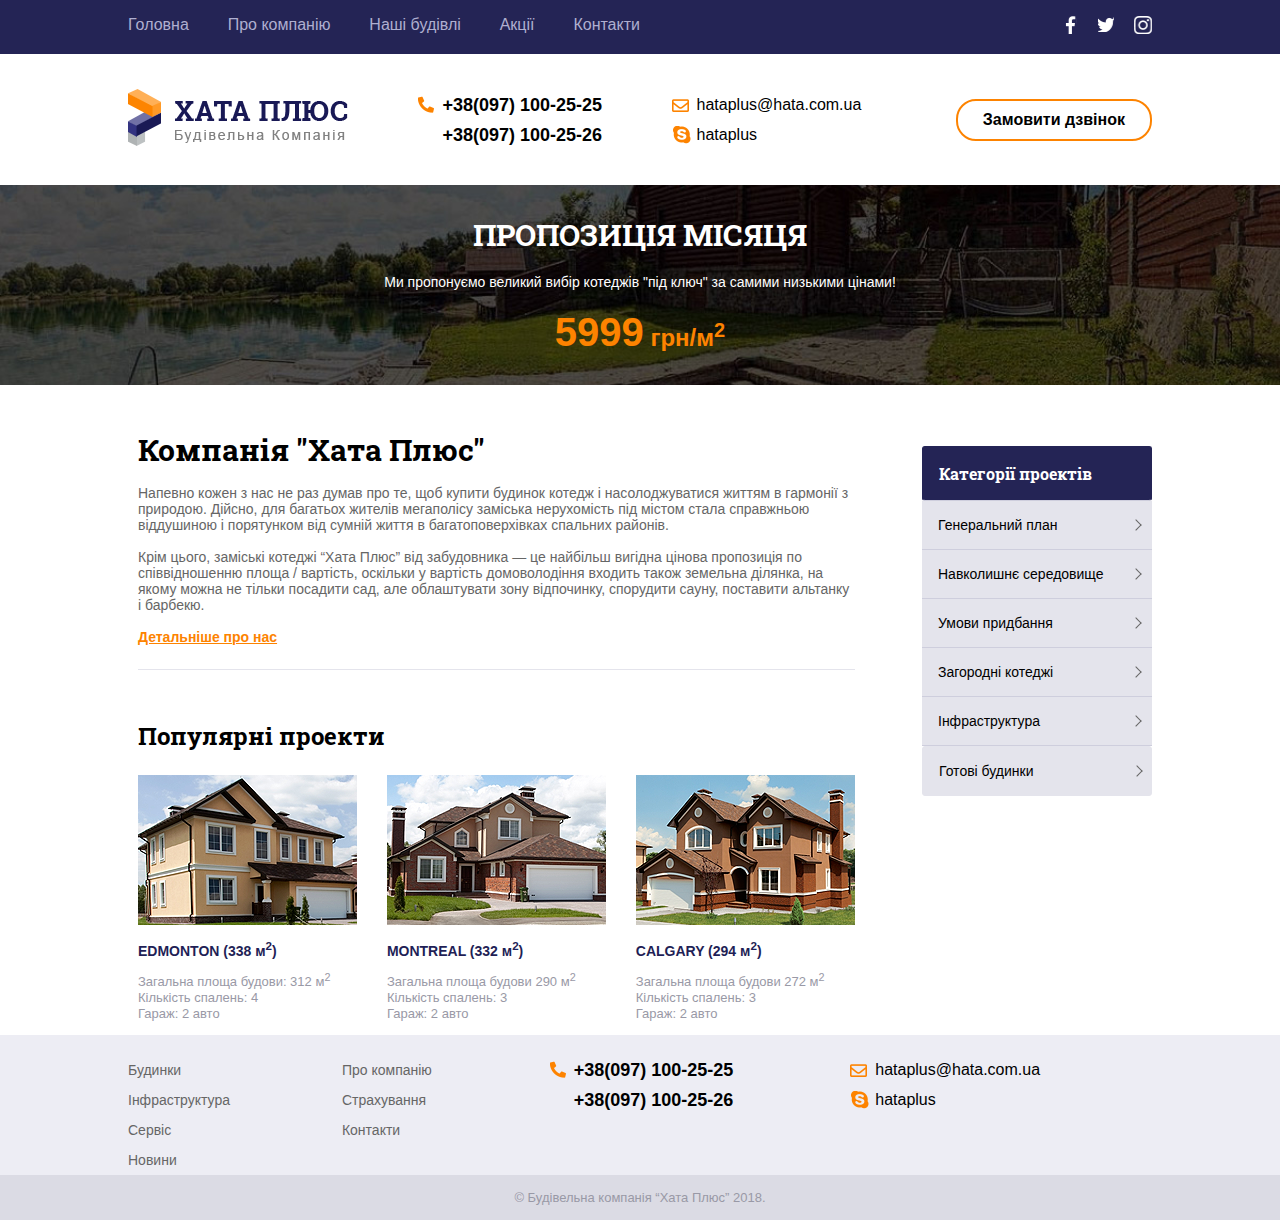
==== html/index.html @ d43fa324 "table_com" ====
<!DOCTYPE html>
<html lang="uk">
<head>
	<link rel="stylesheet" href="css/main_styles.css">
	<link href="https://fonts.googleapis.com/css?family=Roboto+Slab:400,700&amp;subset=cyrillic" rel="stylesheet">
	<link rel="stylesheet" href="css/arrow.css">
	<meta charset="UTF-8">
	<title>HataPlus.ua</title>
</head>
<body>
	<header class="clear">
		<div class="panel clear">
			<div class="resize">
				<nav>
					<div class="hamburger">
						<input type="checkbox" id="hamburger" name="hamburger">
						<label for="hamburger"></label>
						<ul class="menu">
							<li><a href="#">Головна</a></li>
							<li><a href="#">Про компанію</a></li>
							<li><a href="#">Наші будівлі</a></li>
							<li><a href="#">Акції</a></li>
							<li><a href="#">Контакти</a></li>
						</ul>
					</div>
				</nav>
				<div class="social">
					<ul class="soc">
						<li class="fb"><a href="http://www.facebook.com"></a></li>
						<li class="tw"><a href="http://www.twitter.com"></a></li>
						<li class="in"><a href="http://www.instagram.com">in</a></li>
					</ul>
				</div>
			</div>
		</div>
		<div class="contacts resize">
			<div class="logo">
				<img src="images/hataPlusLogo.svg" alt="HataPlus-logo">
			</div>
			<div class="tels">
				<p><span class="tel">+38(097) 100-25-25</span></p>
				<p>+38(097) 100-25-26</p>
			</div>
			<div class="emailSkype">
				<p><span class="mail">hataplus@hata.com.ua</span></p>
				<p><span class="skype">hataplus</span></p>
			</div>
			<div class="orderCall">
				<form action="" method="post">
					<label>
                    <input type="submit" value="Замовити дзвінок">
                </label>
				</form>
			</div>
		</div>
	</header>
	<div class="proposal">
		<p>Пропозиція місяця</p>
		<p>Ми пропонуємо великий вибір котеджів "під ключ" за самими низькими цінами!</p>
		<p><b>5999</b> грн/м<sup>2</sup></p>
	</div>
	<div class="resize clear">
		<aside>
			<ul>
				<li>Категорії проектів</li>
				<li>Генеральний план</li>
				<li>Навколишнє середовище
					<ul class="hidden_list">
						<li>Продані</li>
						<li>Заброньовані</li>
						<li>В процесі будівництва</li>
					</ul>
				</li>
				<li>Умови придбання</li>
				<li>Загородні котеджі</li>
				<li>Інфраструктура</li>
				<li>Готові будинки</li>
			</ul>
		</aside>
		<div class="main">
			<main>
				<section class="blabla">
					<h2>Компанія "Хата Плюс"</h2>
					<p>&nbsp;</p>
					<p>Напевно кожен з нас не раз думав про те, щоб купити будинок котедж і насолоджуватися життям в гармонії з природою. Дійсно, для багатьох жителів мегаполісу заміська нерухомість під містом стала справжньою віддушиною і порятунком від сумній життя в багатоповерхівках спальних районів.
					</p>
					<p>&nbsp;</p>
					<p>Крім цього, заміські котеджі “Хата Плюс” від забудовника — це найбільш вигідна цінова пропозиція по співвідношенню площа / вартість, оскільки у вартість домоволодіння входить також земельна ділянка, на якому можна не тільки посадити сад, але облаштувати зону відпочинку, спорудити сауну, поставити альтанку і барбекю.</p>
					<p>&nbsp;</p>
					<p><a href="#">Детальніше про нас</a></p>
					<p>&nbsp;</p>
				</section>
				<hr>
				<section>
					<p>&nbsp;</p>
					<h3>Популярні проекти</h3>
					<div class="figures">
						<!--figures - not flex, display: inline-block-->
						<figure class="popular"><img src="images/edmonton.png" alt="Едмонтон">
							<figcaption>EDMONTON (338 м<sup>2</sup>)</figcaption>
							<p>Загальна площа будови: 312 м<sup>2</sup></p>
							<p>Кількість спалень: 4</p>
							<p>Гараж: 2 авто</p>
						</figure>
						<figure class="popular"><img src="images/montreal.png" alt="Монтріал">
							<figcaption>MONTREAL (332 м<sup>2</sup>)</figcaption>
							<p>Загальна площа будови 290 м<sup>2</sup></p>
							<p>Кількість спалень: 3</p>
							<p>Гараж: 2 авто</p>
						</figure>
						<figure class="popular"><img src="images/calgary.png" alt="Калгарі">
							<figcaption>CALGARY (294 м<sup>2</sup>)</figcaption>
							<p>Загальна площа будови 272 м<sup>2</sup></p>
							<p>Кількість спалень: 3</p>
							<p>Гараж: 2 авто</p>
						</figure>
					</div>
				</section>
			</main>
		</div>
	</div>
	<footer>
		<div class="resize clear">
			<div class="links_1">
				<p><a href="#">Будинки</a></p>
				<p><a href="#">Інфраструктура</a></p>
				<p><a href="#">Сервіс</a></p>
				<p><a href="#">Новини</a></p>
			</div>
			<div class="links_2">
				<p><a href="#">Про компанію</a></p>
				<p><a href="#">Страхування</a></p>
				<p><a href="#">Контакти</a></p>
			</div>
			<div class="footTels">
				<p><span class="tel">+38(097) 100-25-25</span></p>
				<p>+38(097) 100-25-26</p>
			</div>
			<div class="email_skype">
				<p><span class="mail">hataplus@hata.com.ua</span></p>
				<p><span class="skype">hataplus</span></p>
			</div>
		</div>
	</footer>
	<div class="bottom">
		<p>© Будівельна компанія “Хата Плюс” 2018.</p>
	</div>
</body>
</html>
---- html/css/main_styles.css ----
@charset "UTF-8";

body {
    font-family: "Arial", serif;
    margin: 0;
    cursor: url("../images/cursor.cur"), auto;
}

p {
    margin: 0
}

li {
    list-style: none;
}

.clear:after {
    content: "";
    display: block;
    clear: both;
}

.resize {
    width: 80%;
    margin: 0 auto;
    max-width: 1280px;
}

/*header-footer styles start*/
#hamburger {
    display: none;
}

.menu {
    padding-left: 0;
}

.social a {
    display: inline-block;
}

.social li {
    padding-left: 20px;
}

.social .fb a {
    width: 12px;
    height: 18px;
    background: url("../images/spriteWhite.png") no-repeat 41%;
}

.social .fb a:hover {
    background: url("../images/spriteOrange.png") no-repeat 41%;
}

.social .tw a {
    width: 17px;
    height: 18px;
    background: url("../images/spriteWhite.png") no-repeat -1%;
}

.social .tw a:hover {
    background: url("../images/spriteOrange.png") no-repeat -1%;
}

.social .in a {
    width: 18px;
    height: 18px;
    background: url("../images/spriteWhite.png") no-repeat 21%;
}

.social .in a:hover {
    background: url("../images/spriteOrange.png") no-repeat 21%;
}

span, .tel{
    position: relative;

}

.mail:before {
    content:"";
    display: inline-block;
    position: absolute;
    height:18px;
    width: 17px;
    background: url("../images/spriteOrange.png") 117px ;
    pointer-events: none;
    left: -25px;
    top: 0;
}

.skype:before {
    content:"";
    display: inline-block;
    position: absolute;
    height:18px;
    width: 19px;
    background: url("../images/spriteOrange.png") 136px ;
    pointer-events: none;
    left: -25px;
    top: 0;
}

.tel:before {
    content:"";
    display: inline-block;
    position: absolute;
    height:18px;
    width: 17px;
    background: url("../images/spriteOrange.png") 153px ;
    pointer-events: none;
    left: -25px;
    top: 0;
}

nav {
    min-width: 50%;
    float: left;
}

nav a {
    color: #afafd0;
}

nav a:hover {
    color: #fd8300;
}

nav a {
    text-decoration: none;
    color: #afafd0;
}

.social {
    min-width: 10%;
    float: right;
}

.social a {
    color: transparent;
}

nav a:hover, .links_1 a:hover, .links_2 a:hover {
    color: #fd8300;
}

.contacts p, footer p {
    line-height: 30px;
}

.tels p, .footTels p {
    font: bold 18px/30px Arial, sans-serif;
}

.contacts, .menu, .soc, footer .resize {
    display: flex;
    flex-wrap: wrap;
    justify-content: space-between;
}

.contacts {
    align-items: center;
    padding: 35px 0;
}

footer {
    background-color: #ededf4;
    padding-top: 20px;
}

.footTels, .email_skype {
    padding-left: 30px;
}

.links_1 a, .links_2 a {
    text-decoration: none;
    font: normal 14px/26px Arial, sans-serif;
    color: #666666;
}

.tels, .emailSkype, .orderCall {
    padding-left: 30px;
}

@media screen and (max-width: 1125px){
    .figures {
        display: block;
    }
    .resize {
        width: 90%;
    }
}

@media screen and (max-width: 940px) {
    .orderCall {
        padding-left: 40%;
    }
    .menu li {
        padding-right: 10px;
    }
}

@media screen and (max-width: 690px) {
    /*hamburger menu and footer*/
    .contacts {
        padding: 5px 0;
    }

    .contacts div{
        padding-top: 10px;
        padding-bottom: 10px;
    }
    .orderCall {
        padding: 0 ;

    }
    nav {
        position: relative;
    }

    .menu {
        display: none;
        padding-left: 0;
        margin: 0;
    }

    .menu {
        background-color: rgba(36, 36, 85, 0.8);
        z-index: 1;
        position: absolute;
        top: 34px;
        left: 0;
    }

    .menu li {
        font: bold 30px/70px Arial, sans-serif;

    }

    .hamburger {
        display: block;
    }

    #hamburger:checked ~ .menu {
        display: block;
        position: absolute;
        top: 54px;
        min-width: 280px;
        padding-left: 15px;

    }

    .hamburger label {
        display: inline-block;
        width: 2em;
        height: 2em;
        cursor: pointer;
        z-index: 1;
    }

    .hamburger label:before {
        content: "";
        position: absolute;
        top: 18px;
        left: 10px;
        width: 1em;
        height: 0.15em;
        background: white;
        box-shadow: 0 0.25em 0 0 white,
        0 0.5em 0 0 white;
        transform: scale(2);
        z-index: 2;
    }
}

@media screen and (max-width: 575px) {
    .contacts div {
        margin: 0 auto;
        float: none;
        max-width: 100%;

    }
}

.panel {
    background-color: #242455;
}

.orderCall input {
    background: none;
    border: solid 2px #fd8300;
    padding: 10px 25px;
    border-radius: 20px;
    font: bold 16px Arial, sans-serif;

}

.orderCall input:hover {
    background-color: #fd8300;
    color: #fff;
}

.Contacts > div {
    display: inline-block;
    width: 30%;
}

.rekvizit {
    width: 49%;
}

#map {
    height: 400px;
    width: 50%;
}

.bottom p {
    background-color: #dbdbe4;
    color: #9999a6;
    text-align: center;
    font: normal 13px/45px Arial, sans-serif;

}

/*header-footer styles end*/

.proposal {
    text-align: center;
    background: url("../images/proposal.jpg") no-repeat;
    background-size: cover;
    padding: 30px 0;
    margin: 0 auto 45px auto;
    min-height: 140px;
}

.proposal p {
    margin: 0;
}

.proposal p:first-child {
    font: bold 30px "Roboto Slab", serif;
    color: #fff;
    text-transform: uppercase;
}

.proposal p:nth-child(2) {
    font: normal 14px "Arial", sans-serif;
    color: #fff;
    margin: 20px 0;
}

.proposal p:last-child {
    font-family: "Arial", sans-serif;
    font-weight: bold;
    color: #fd8300;
}

.proposal p:last-child b {
    font-size: 40px;
}

.proposal p:last-child {
    font-size: 24px;
}

.main {
    width: 70%;
    float: left;
    margin: 0 10px;
}

menu {
    padding: 0;
    margin: 0;
}

aside li {
    list-style: none;
    background: #e4e4ec;
    padding: 16px;
}

h2 {
    font: bold 30px "Roboto Slab", serif;
    margin: 0;
}

h3 {
    font: bold 24px "Roboto Slab", serif;
    margin-bottom: 10px;
}

hr {
    height: 1px;
    background-color: #e4e4ec;
    border: none;
}

.blabla p {
    margin: 0;
    font: normal 14px "Arial", sans-serif;
    color: #666;
}

.blabla a {
    color: #fd8300;
    font: bold 14px "Arial", sans-serif;
}

.figures {
    display: flex;
    justify-content: space-between;
    flex-wrap: wrap;
}

figcaption {
    margin: 10px 0;
    font: bold 14px "Arial", sans-serif;
    color: #1f1f56;
}

figcaption:hover {
    text-decoration: underline;
    cursor: pointer;
}

figure {
    margin-left: 0;
    margin-right: 0;
    font: 13px "Arial", sans-serif;
    color: #9999a6;
    line-height: 16px;
}

figure:nth-child(2) {
    margin-left: 5px;
    margin-right: 5px;
}

aside {
    width: 230px;
    float: right;
}

aside ul {
    width: 230px;
    padding: 0;
}

aside li {
    font: 14px "Arial", sans-serif;
    position: relative;
}

aside>ul>li:first-child {
    font: bold 16px "Roboto Slab", serif;
    background-color: #242455;
    color: #fff;
    border: 1px #242455 solid;
    border-radius: 3px;
}

aside>ul>li:not(:last-child) {
    border-bottom: 1px #cecedd solid;
}

aside>ul>li:last-child {
    border: 1px #e4e4ec solid;
    border-radius: 3px;
}

aside>ul>li:not(:first-child):hover {
    background-color: #fd8300;
    color: #fff;
}

.hidden_list {
    display: none;
    background-color: #e4e4ec;
    padding: 0;
}

.hidden_list li {
    color: #666;
}

.hidden_list li:hover {
   background-color: #cecedd;
}

aside>ul>li:nth-child(3):hover .hidden_list {
    display: block;
    margin-top: 16px;
    margin-left: -16px;
    margin-bottom: -16px;
}

@media screen and (max-width: 950px) {
    aside {
        float: none;
        margin: 0 auto;
    }
}
---- html/css/arrow.css ----
@charset "UTF-8";

aside>ul>li:not(:first-child):after {
    content: "";
    position: absolute;
    display: block;
    border-top: 1px #666 solid;
    border-right: 1px #666 solid;
    transform: rotate(45deg);
    width: 7px;
    height: 7px;
    top: 20px;
    left: 210px;
}

aside>ul>li:not(:first-child):hover:after {
    content: "";
    position: absolute;
    border-top: 1px #fff solid;
    border-right: 1px #fff solid;
    width: 7px;
    height: 7px;
    transform: rotate(135deg);
    top: 20px;
    left: 210px;
}
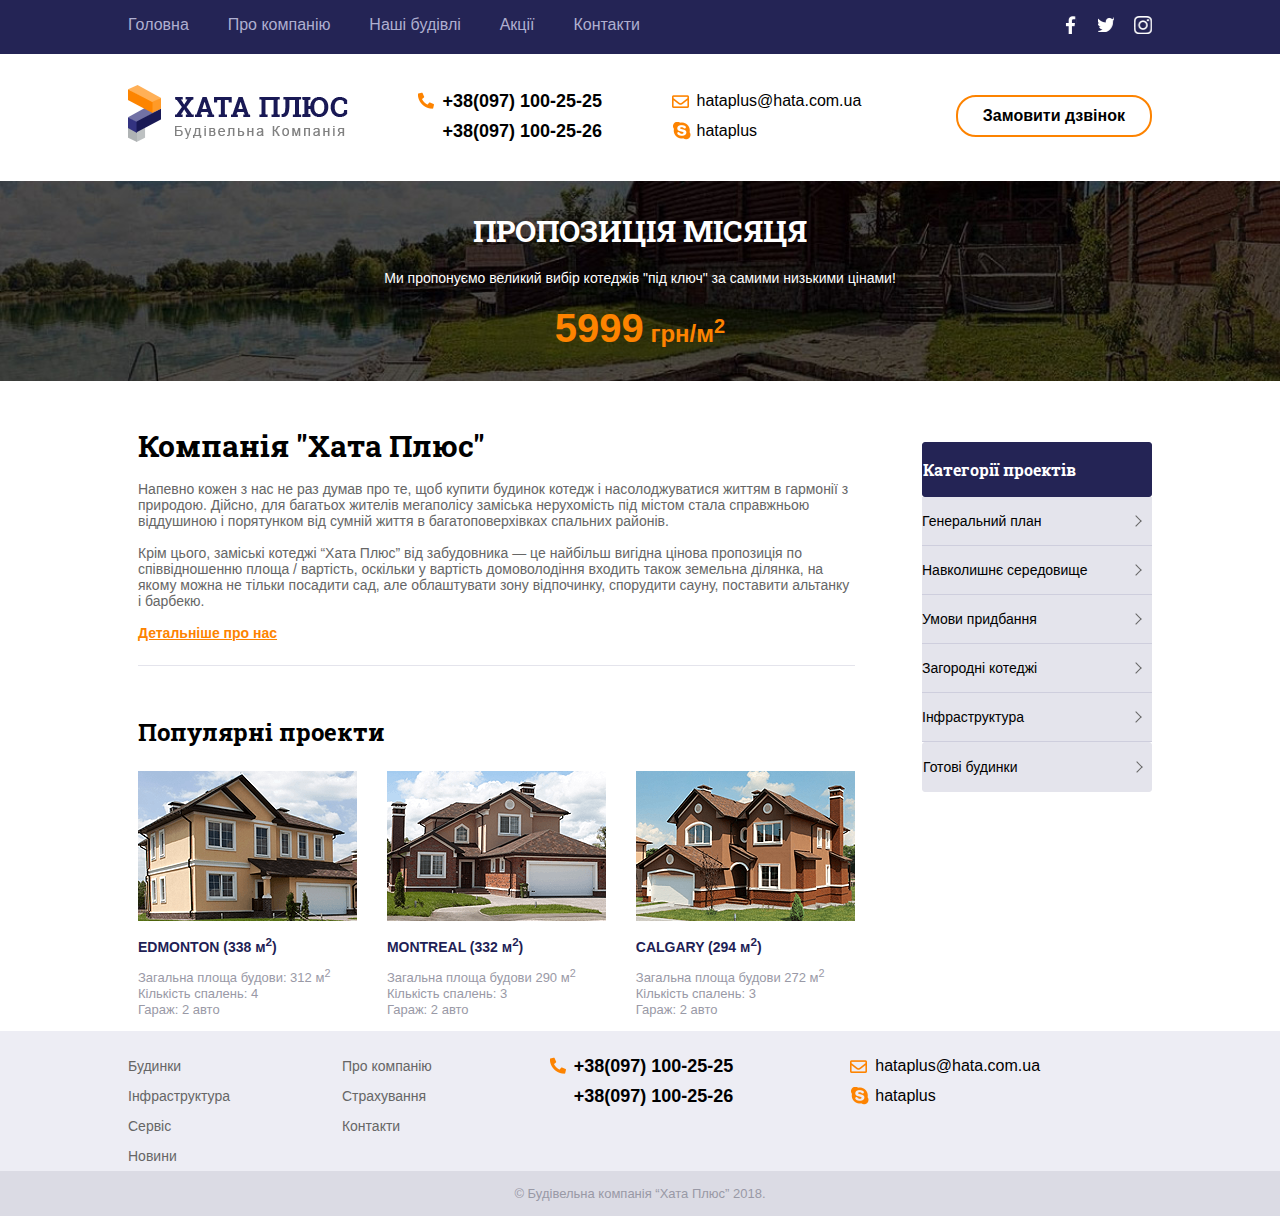
==== commit 8702bbc0: "hidlist_com" ====
--- a/html/index.html
+++ b/html/index.html
@@ -1,149 +1,157 @@
 <!DOCTYPE html>
 <html lang="uk">
 <head>
-	<link rel="stylesheet" href="css/main_styles.css">
-	<link href="https://fonts.googleapis.com/css?family=Roboto+Slab:400,700&amp;subset=cyrillic" rel="stylesheet">
-	<link rel="stylesheet" href="css/arrow.css">
-	<meta charset="UTF-8">
-	<title>HataPlus.ua</title>
+    <link rel="stylesheet" href="css/main_styles.css">
+    <link href="https://fonts.googleapis.com/css?family=Roboto+Slab:400,700&amp;subset=cyrillic" rel="stylesheet">
+    <meta name="viewport"
+          content="width=device-width, user-scalable=no,
+		  initial-scale=1.0, maximum-scale=1.0,
+		  minimum-scale=1.0">
+    <meta charset="UTF-8">
+    <title>HataPlus.ua</title>
 </head>
 <body>
-	<header class="clear">
-		<div class="panel clear">
-			<div class="resize">
-				<nav>
-					<div class="hamburger">
-						<input type="checkbox" id="hamburger" name="hamburger">
-						<label for="hamburger"></label>
-						<ul class="menu">
-							<li><a href="#">Головна</a></li>
-							<li><a href="#">Про компанію</a></li>
-							<li><a href="#">Наші будівлі</a></li>
-							<li><a href="#">Акції</a></li>
-							<li><a href="#">Контакти</a></li>
-						</ul>
-					</div>
-				</nav>
-				<div class="social">
-					<ul class="soc">
-						<li class="fb"><a href="http://www.facebook.com"></a></li>
-						<li class="tw"><a href="http://www.twitter.com"></a></li>
-						<li class="in"><a href="http://www.instagram.com">in</a></li>
-					</ul>
-				</div>
-			</div>
-		</div>
-		<div class="contacts resize">
-			<div class="logo">
-				<img src="images/hataPlusLogo.svg" alt="HataPlus-logo">
-			</div>
-			<div class="tels">
-				<p><span class="tel">+38(097) 100-25-25</span></p>
-				<p>+38(097) 100-25-26</p>
-			</div>
-			<div class="emailSkype">
-				<p><span class="mail">hataplus@hata.com.ua</span></p>
-				<p><span class="skype">hataplus</span></p>
-			</div>
-			<div class="orderCall">
-				<form action="" method="post">
-					<label>
+<header class="clear">
+    <div class="panel clear">
+        <div class="resize">
+            <nav>
+                <div class="hamburger">
+                    <input type="checkbox" id="hamburger" name="hamburger">
+                    <label for="hamburger"></label>
+                    <ul class="menu">
+                        <li><a href="#">Головна</a></li>
+                        <li><a href="#">Про компанію</a></li>
+                        <li><a href="price.html">Наші будівлі</a></li>
+                        <li><a href="#">Акції</a></li>
+                        <li><a href="#">Контакти</a></li>
+                    </ul>
+                </div>
+            </nav>
+            <div class="social">
+                <ul class="soc">
+                    <li class="fb"><a href="http://www.facebook.com"></a></li>
+                    <li class="tw"><a href="http://www.twitter.com"></a></li>
+                    <li class="in"><a href="http://www.instagram.com">in</a></li>
+                </ul>
+            </div>
+        </div>
+    </div>
+    <div class="contacts resize">
+        <div class="logo">
+            <img src="images/hataPlusLogo.svg" alt="HataPlus-logo">
+        </div>
+        <div class="tels">
+            <p><span class="tel">+38(097) 100-25-25</span></p>
+            <p>+38(097) 100-25-26</p>
+        </div>
+        <div class="emailSkype">
+            <p><span class="mail">hataplus@hata.com.ua</span></p>
+            <p><span class="skype">hataplus</span></p>
+        </div>
+        <div class="orderCall">
+            <form action="" method="post">
+                <label>
                     <input type="submit" value="Замовити дзвінок">
                 </label>
-				</form>
-			</div>
-		</div>
-	</header>
-	<div class="proposal">
-		<p>Пропозиція місяця</p>
-		<p>Ми пропонуємо великий вибір котеджів "під ключ" за самими низькими цінами!</p>
-		<p><b>5999</b> грн/м<sup>2</sup></p>
-	</div>
-	<div class="resize clear">
-		<aside>
-			<ul>
-				<li>Категорії проектів</li>
-				<li>Генеральний план</li>
-				<li>Навколишнє середовище
-					<ul class="hidden_list">
-						<li>Продані</li>
-						<li>Заброньовані</li>
-						<li>В процесі будівництва</li>
-					</ul>
-				</li>
-				<li>Умови придбання</li>
-				<li>Загородні котеджі</li>
-				<li>Інфраструктура</li>
-				<li>Готові будинки</li>
-			</ul>
-		</aside>
-		<div class="main">
-			<main>
-				<section class="blabla">
-					<h2>Компанія "Хата Плюс"</h2>
-					<p>&nbsp;</p>
-					<p>Напевно кожен з нас не раз думав про те, щоб купити будинок котедж і насолоджуватися життям в гармонії з природою. Дійсно, для багатьох жителів мегаполісу заміська нерухомість під містом стала справжньою віддушиною і порятунком від сумній життя в багатоповерхівках спальних районів.
-					</p>
-					<p>&nbsp;</p>
-					<p>Крім цього, заміські котеджі “Хата Плюс” від забудовника — це найбільш вигідна цінова пропозиція по співвідношенню площа / вартість, оскільки у вартість домоволодіння входить також земельна ділянка, на якому можна не тільки посадити сад, але облаштувати зону відпочинку, спорудити сауну, поставити альтанку і барбекю.</p>
-					<p>&nbsp;</p>
-					<p><a href="#">Детальніше про нас</a></p>
-					<p>&nbsp;</p>
-				</section>
-				<hr>
-				<section>
-					<p>&nbsp;</p>
-					<h3>Популярні проекти</h3>
-					<div class="figures">
-						<!--figures - not flex, display: inline-block-->
-						<figure class="popular"><img src="images/edmonton.png" alt="Едмонтон">
-							<figcaption>EDMONTON (338 м<sup>2</sup>)</figcaption>
-							<p>Загальна площа будови: 312 м<sup>2</sup></p>
-							<p>Кількість спалень: 4</p>
-							<p>Гараж: 2 авто</p>
-						</figure>
-						<figure class="popular"><img src="images/montreal.png" alt="Монтріал">
-							<figcaption>MONTREAL (332 м<sup>2</sup>)</figcaption>
-							<p>Загальна площа будови 290 м<sup>2</sup></p>
-							<p>Кількість спалень: 3</p>
-							<p>Гараж: 2 авто</p>
-						</figure>
-						<figure class="popular"><img src="images/calgary.png" alt="Калгарі">
-							<figcaption>CALGARY (294 м<sup>2</sup>)</figcaption>
-							<p>Загальна площа будови 272 м<sup>2</sup></p>
-							<p>Кількість спалень: 3</p>
-							<p>Гараж: 2 авто</p>
-						</figure>
-					</div>
-				</section>
-			</main>
-		</div>
-	</div>
-	<footer>
-		<div class="resize clear">
-			<div class="links_1">
-				<p><a href="#">Будинки</a></p>
-				<p><a href="#">Інфраструктура</a></p>
-				<p><a href="#">Сервіс</a></p>
-				<p><a href="#">Новини</a></p>
-			</div>
-			<div class="links_2">
-				<p><a href="#">Про компанію</a></p>
-				<p><a href="#">Страхування</a></p>
-				<p><a href="#">Контакти</a></p>
-			</div>
-			<div class="footTels">
-				<p><span class="tel">+38(097) 100-25-25</span></p>
-				<p>+38(097) 100-25-26</p>
-			</div>
-			<div class="email_skype">
-				<p><span class="mail">hataplus@hata.com.ua</span></p>
-				<p><span class="skype">hataplus</span></p>
-			</div>
-		</div>
-	</footer>
-	<div class="bottom">
-		<p>© Будівельна компанія “Хата Плюс” 2018.</p>
-	</div>
+            </form>
+        </div>
+    </div>
+</header>
+<div class="proposal">
+    <p>Пропозиція місяця</p>
+    <p>Ми пропонуємо великий вибір котеджів "під ключ" за самими низькими цінами!</p>
+    <p><b>5999</b> грн/м<sup>2</sup></p>
+</div>
+<div class="resize clear">
+    <aside>
+        <ul>
+            <li>Категорії проектів</li>
+            <li class="afters">Генеральний план</li>
+            <li class="afters">Навколишнє середовище
+                <ul class="hidden_list">
+                    <li>Продані</li>
+                    <li>Заброньовані</li>
+                    <li>В процесі будівництва</li>
+                </ul>
+            </li>
+            <li class="afters">Умови придбання</li>
+            <li class="afters">Загородні котеджі</li>
+            <li class="afters">Інфраструктура</li>
+            <li class="afters">Готові будинки</li>
+        </ul>
+    </aside>
+    <div class="main">
+        <main>
+            <section class="blabla">
+                <h2>Компанія "Хата Плюс"</h2>
+                <p>&nbsp;</p>
+                <p>Напевно кожен з нас не раз думав про те, щоб купити будинок котедж і насолоджуватися життям в
+                    гармонії з природою. Дійсно, для багатьох жителів мегаполісу заміська нерухомість під містом стала
+                    справжньою віддушиною і порятунком від сумній життя в багатоповерхівках спальних районів.
+                </p>
+                <p>&nbsp;</p>
+                <p>Крім цього, заміські котеджі “Хата Плюс” від забудовника — це найбільш вигідна цінова пропозиція по
+                    співвідношенню площа / вартість, оскільки у вартість домоволодіння входить також земельна ділянка,
+                    на якому можна не тільки посадити сад, але облаштувати зону відпочинку, спорудити сауну, поставити
+                    альтанку і барбекю.</p>
+                <p>&nbsp;</p>
+                <p><a href="#">Детальніше про нас</a></p>
+                <p>&nbsp;</p>
+            </section>
+            <hr>
+            <section>
+                <p>&nbsp;</p>
+                <h3>Популярні проекти</h3>
+                <div class="figures">
+                    <!--figures - not flex, display: inline-block-->
+                    <figure class="popular"><img src="images/edmonton.png" alt="Едмонтон">
+                        <figcaption>EDMONTON (338 м<sup>2</sup>)</figcaption>
+                        <p>Загальна площа будови: 312 м<sup>2</sup></p>
+                        <p>Кількість спалень: 4</p>
+                        <p>Гараж: 2 авто</p>
+                    </figure>
+                    <figure class="popular"><img src="images/montreal.png" alt="Монтріал">
+                        <figcaption>MONTREAL (332 м<sup>2</sup>)</figcaption>
+                        <p>Загальна площа будови 290 м<sup>2</sup></p>
+                        <p>Кількість спалень: 3</p>
+                        <p>Гараж: 2 авто</p>
+                    </figure>
+                    <figure class="popular"><img src="images/calgary.png" alt="Калгарі">
+                        <figcaption>CALGARY (294 м<sup>2</sup>)</figcaption>
+                        <p>Загальна площа будови 272 м<sup>2</sup></p>
+                        <p>Кількість спалень: 3</p>
+                        <p>Гараж: 2 авто</p>
+                    </figure>
+                </div>
+            </section>
+        </main>
+    </div>
+</div>
+<footer>
+    <div class="resize clear">
+        <div class="links_1">
+            <p><a href="#">Будинки</a></p>
+            <p><a href="#">Інфраструктура</a></p>
+            <p><a href="#">Сервіс</a></p>
+            <p><a href="#">Новини</a></p>
+        </div>
+        <div class="links_2">
+            <p><a href="#">Про компанію</a></p>
+            <p><a href="#">Страхування</a></p>
+            <p><a href="#">Контакти</a></p>
+        </div>
+        <div class="footTels">
+            <p><span class="tel">+38(097) 100-25-25</span></p>
+            <p>+38(097) 100-25-26</p>
+        </div>
+        <div class="email_skype">
+            <p><span class="mail">hataplus@hata.com.ua</span></p>
+            <p><span class="skype">hataplus</span></p>
+        </div>
+    </div>
+</footer>
+<div class="bottom">
+    <p>© Будівельна компанія “Хата Плюс” 2018.</p>
+</div>
 </body>
-</html>
+</html>--- a/html/css/main_styles.css
+++ b/html/css/main_styles.css
@@ -27,6 +27,12 @@
 }
 
 /*header-footer styles start*/
+.panel {
+    position: fixed;
+    width: 100%;
+    z-index: 1;
+
+}
 #hamburger {
     display: none;
 }
@@ -161,7 +167,8 @@
 
 .contacts {
     align-items: center;
-    padding: 35px 0;
+    padding: 85px 0 35px;
+
 }
 
 footer {
@@ -204,7 +211,7 @@
 @media screen and (max-width: 690px) {
     /*hamburger menu and footer*/
     .contacts {
-        padding: 5px 0;
+        padding: 65px 0 5px;
     }
 
     .contacts div{
@@ -227,7 +234,7 @@
 
     .menu {
         background-color: rgba(36, 36, 85, 0.8);
-        z-index: 1;
+        z-index: 2;
         position: absolute;
         top: 34px;
         left: 0;
@@ -256,7 +263,7 @@
         width: 2em;
         height: 2em;
         cursor: pointer;
-        z-index: 1;
+        z-index: 2;
     }
 
     .hamburger label:before {
@@ -270,7 +277,7 @@
         box-shadow: 0 0.25em 0 0 white,
         0 0.5em 0 0 white;
         transform: scale(2);
-        z-index: 2;
+        z-index: 3;
     }
 }
 
@@ -370,17 +377,6 @@
     margin: 0 10px;
 }
 
-menu {
-    padding: 0;
-    margin: 0;
-}
-
-aside li {
-    list-style: none;
-    background: #e4e4ec;
-    padding: 16px;
-}
-
 h2 {
     font: bold 30px "Roboto Slab", serif;
     margin: 0;
@@ -451,6 +447,9 @@
 aside li {
     font: 14px "Arial", sans-serif;
     position: relative;
+    list-style: none;
+    background: #e4e4ec;
+    padding: 16px 0px;
 }
 
 aside>ul>li:first-child {
@@ -461,7 +460,7 @@
     border-radius: 3px;
 }
 
-aside>ul>li:not(:last-child) {
+.afters {
     border-bottom: 1px #cecedd solid;
 }
 
@@ -470,9 +469,34 @@
     border-radius: 3px;
 }
 
-aside>ul>li:not(:first-child):hover {
+.afters:hover {
     background-color: #fd8300;
     color: #fff;
+}
+
+.afters:after {
+    content: "";
+    position: absolute;
+    display: block;
+    border-top: 1px #666 solid;
+    border-right: 1px #666 solid;
+    transform: rotate(45deg);
+    width: 7px;
+    height: 7px;
+    top: 20px;
+    left: 210px;
+}
+
+.afters:hover:after {
+    content: "";
+    position: absolute;
+    border-top: 1px #fff solid;
+    border-right: 1px #fff solid;
+    width: 7px;
+    height: 7px;
+    transform: rotate(135deg);
+    top: 20px;
+    left: 210px;
 }
 
 .hidden_list {
@@ -492,13 +516,33 @@
 aside>ul>li:nth-child(3):hover .hidden_list {
     display: block;
     margin-top: 16px;
-    margin-left: -16px;
     margin-bottom: -16px;
 }
 
 @media screen and (max-width: 950px) {
     aside {
         float: none;
-        margin: 0 auto;
+        width: 100%;
+    }
+
+    aside>ul {
+        width: 100%;
+    }
+
+    aside>ul>li {
+        text-align: center;
+    }
+
+    .afters:after {
+        left: 550px;
+    }
+
+    .afters:hover:after {
+        left: 550px;
+    }
+
+    .hidden_list {
+        width: 100%;
+        box-sizing: border-box;
     }
 }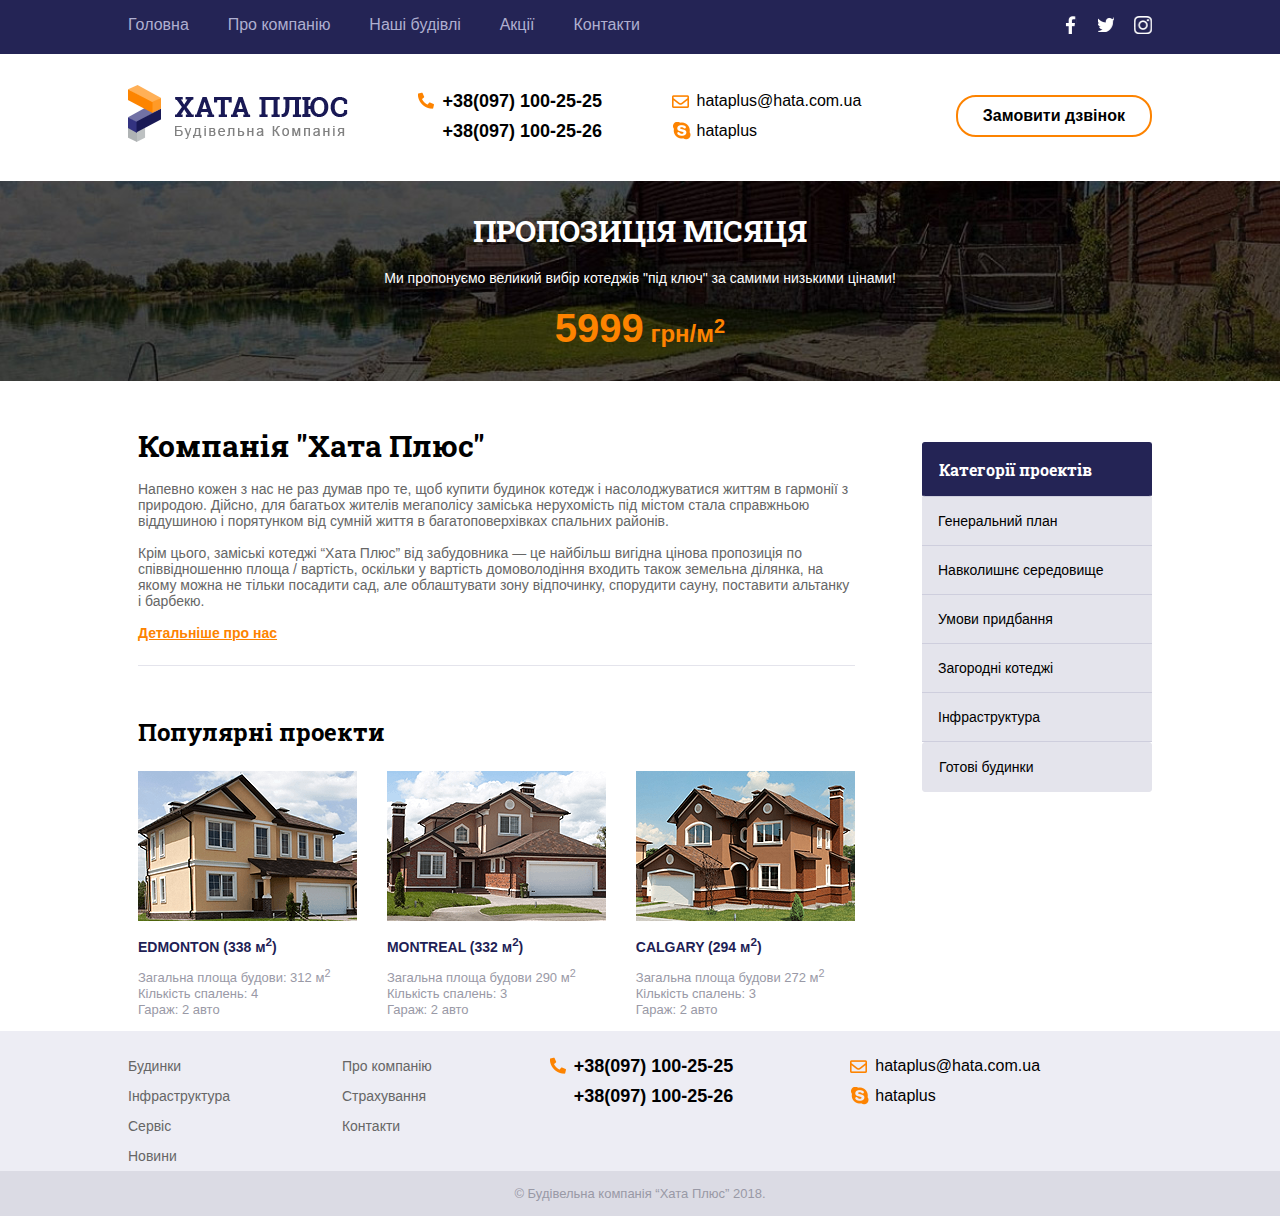
==== commit 078c1989: "wed_contacts_asus" ====
--- a/html/index.html
+++ b/html/index.html
@@ -1,157 +1,149 @@
 <!DOCTYPE html>
 <html lang="uk">
 <head>
-    <link rel="stylesheet" href="css/main_styles.css">
-    <link href="https://fonts.googleapis.com/css?family=Roboto+Slab:400,700&amp;subset=cyrillic" rel="stylesheet">
-    <meta name="viewport"
-          content="width=device-width, user-scalable=no,
-		  initial-scale=1.0, maximum-scale=1.0,
-		  minimum-scale=1.0">
-    <meta charset="UTF-8">
-    <title>HataPlus.ua</title>
+	<link rel="stylesheet" href="css/main_styles.css">
+	<link href="https://fonts.googleapis.com/css?family=Roboto+Slab:400,700&amp;subset=cyrillic" rel="stylesheet">
+	<link rel="stylesheet" href="css/arrow.css">
+	<meta charset="UTF-8">
+	<title>HataPlus.ua</title>
 </head>
 <body>
-<header class="clear">
-    <div class="panel clear">
-        <div class="resize">
-            <nav>
-                <div class="hamburger">
-                    <input type="checkbox" id="hamburger" name="hamburger">
-                    <label for="hamburger"></label>
-                    <ul class="menu">
-                        <li><a href="#">Головна</a></li>
-                        <li><a href="#">Про компанію</a></li>
-                        <li><a href="price.html">Наші будівлі</a></li>
-                        <li><a href="#">Акції</a></li>
-                        <li><a href="#">Контакти</a></li>
-                    </ul>
-                </div>
-            </nav>
-            <div class="social">
-                <ul class="soc">
-                    <li class="fb"><a href="http://www.facebook.com"></a></li>
-                    <li class="tw"><a href="http://www.twitter.com"></a></li>
-                    <li class="in"><a href="http://www.instagram.com">in</a></li>
-                </ul>
-            </div>
-        </div>
-    </div>
-    <div class="contacts resize">
-        <div class="logo">
-            <img src="images/hataPlusLogo.svg" alt="HataPlus-logo">
-        </div>
-        <div class="tels">
-            <p><span class="tel">+38(097) 100-25-25</span></p>
-            <p>+38(097) 100-25-26</p>
-        </div>
-        <div class="emailSkype">
-            <p><span class="mail">hataplus@hata.com.ua</span></p>
-            <p><span class="skype">hataplus</span></p>
-        </div>
-        <div class="orderCall">
-            <form action="" method="post">
-                <label>
-                    <input type="submit" value="Замовити дзвінок">
-                </label>
-            </form>
-        </div>
-    </div>
-</header>
-<div class="proposal">
-    <p>Пропозиція місяця</p>
-    <p>Ми пропонуємо великий вибір котеджів "під ключ" за самими низькими цінами!</p>
-    <p><b>5999</b> грн/м<sup>2</sup></p>
-</div>
-<div class="resize clear">
-    <aside>
-        <ul>
-            <li>Категорії проектів</li>
-            <li class="afters">Генеральний план</li>
-            <li class="afters">Навколишнє середовище
-                <ul class="hidden_list">
-                    <li>Продані</li>
-                    <li>Заброньовані</li>
-                    <li>В процесі будівництва</li>
-                </ul>
-            </li>
-            <li class="afters">Умови придбання</li>
-            <li class="afters">Загородні котеджі</li>
-            <li class="afters">Інфраструктура</li>
-            <li class="afters">Готові будинки</li>
-        </ul>
-    </aside>
-    <div class="main">
-        <main>
-            <section class="blabla">
-                <h2>Компанія "Хата Плюс"</h2>
-                <p>&nbsp;</p>
-                <p>Напевно кожен з нас не раз думав про те, щоб купити будинок котедж і насолоджуватися життям в
-                    гармонії з природою. Дійсно, для багатьох жителів мегаполісу заміська нерухомість під містом стала
-                    справжньою віддушиною і порятунком від сумній життя в багатоповерхівках спальних районів.
-                </p>
-                <p>&nbsp;</p>
-                <p>Крім цього, заміські котеджі “Хата Плюс” від забудовника — це найбільш вигідна цінова пропозиція по
-                    співвідношенню площа / вартість, оскільки у вартість домоволодіння входить також земельна ділянка,
-                    на якому можна не тільки посадити сад, але облаштувати зону відпочинку, спорудити сауну, поставити
-                    альтанку і барбекю.</p>
-                <p>&nbsp;</p>
-                <p><a href="#">Детальніше про нас</a></p>
-                <p>&nbsp;</p>
-            </section>
-            <hr>
-            <section>
-                <p>&nbsp;</p>
-                <h3>Популярні проекти</h3>
-                <div class="figures">
-                    <!--figures - not flex, display: inline-block-->
-                    <figure class="popular"><img src="images/edmonton.png" alt="Едмонтон">
-                        <figcaption>EDMONTON (338 м<sup>2</sup>)</figcaption>
-                        <p>Загальна площа будови: 312 м<sup>2</sup></p>
-                        <p>Кількість спалень: 4</p>
-                        <p>Гараж: 2 авто</p>
-                    </figure>
-                    <figure class="popular"><img src="images/montreal.png" alt="Монтріал">
-                        <figcaption>MONTREAL (332 м<sup>2</sup>)</figcaption>
-                        <p>Загальна площа будови 290 м<sup>2</sup></p>
-                        <p>Кількість спалень: 3</p>
-                        <p>Гараж: 2 авто</p>
-                    </figure>
-                    <figure class="popular"><img src="images/calgary.png" alt="Калгарі">
-                        <figcaption>CALGARY (294 м<sup>2</sup>)</figcaption>
-                        <p>Загальна площа будови 272 м<sup>2</sup></p>
-                        <p>Кількість спалень: 3</p>
-                        <p>Гараж: 2 авто</p>
-                    </figure>
-                </div>
-            </section>
-        </main>
-    </div>
-</div>
-<footer>
-    <div class="resize clear">
-        <div class="links_1">
-            <p><a href="#">Будинки</a></p>
-            <p><a href="#">Інфраструктура</a></p>
-            <p><a href="#">Сервіс</a></p>
-            <p><a href="#">Новини</a></p>
-        </div>
-        <div class="links_2">
-            <p><a href="#">Про компанію</a></p>
-            <p><a href="#">Страхування</a></p>
-            <p><a href="#">Контакти</a></p>
-        </div>
-        <div class="footTels">
-            <p><span class="tel">+38(097) 100-25-25</span></p>
-            <p>+38(097) 100-25-26</p>
-        </div>
-        <div class="email_skype">
-            <p><span class="mail">hataplus@hata.com.ua</span></p>
-            <p><span class="skype">hataplus</span></p>
-        </div>
-    </div>
-</footer>
-<div class="bottom">
-    <p>© Будівельна компанія “Хата Плюс” 2018.</p>
-</div>
+	<header class="clear">
+		<div class="panel clear">
+			<div class="resize">
+				<nav>
+					<div class="hamburger">
+						<input type="checkbox" id="hamburger" name="hamburger">
+						<label for="hamburger"></label>
+						<ul class="menu">
+							<li><a href="#">Головна</a></li>
+							<li><a href="#">Про компанію</a></li>
+							<li><a href="price.html">Наші будівлі</a></li>
+							<li><a href="#">Акції</a></li>
+							<li><a href="#">Контакти</a></li>
+						</ul>
+					</div>
+				</nav>
+				<div class="social">
+					<ul class="soc">
+						<li class="fb"><a href="http://www.facebook.com"></a></li>
+						<li class="tw"><a href="http://www.twitter.com"></a></li>
+						<li class="in"><a href="http://www.instagram.com">in</a></li>
+					</ul>
+				</div>
+			</div>
+		</div>
+		<div class="contacts resize">
+			<div class="logo">
+				<img src="images/hataPlusLogo.svg" alt="HataPlus-logo">
+			</div>
+			<div class="tels">
+				<p><span class="tel">+38(097) 100-25-25</span></p>
+				<p>+38(097) 100-25-26</p>
+			</div>
+			<div class="emailSkype">
+				<p><span class="mail">hataplus@hata.com.ua</span></p>
+				<p><span class="skype">hataplus</span></p>
+			</div>
+			<div class="orderCall">
+				<form action="" method="post">
+					<label>
+						<input type="submit" value="Замовити дзвінок">
+					</label>
+				</form>
+			</div>
+		</div>
+	</header>
+	<div class="proposal">
+		<p>Пропозиція місяця</p>
+		<p>Ми пропонуємо великий вибір котеджів "під ключ" за самими низькими цінами!</p>
+		<p><b>5999</b> грн/м<sup>2</sup></p>
+	</div>
+	<div class="resize clear">
+		<aside>
+			<ul>
+				<li>Категорії проектів</li>
+				<li>Генеральний план</li>
+				<li>Навколишнє середовище
+					<ul class="hidden_list">
+						<li>Продані</li>
+						<li>Заброньовані</li>
+						<li>В процесі будівництва</li>
+					</ul>
+				</li>
+				<li>Умови придбання</li>
+				<li>Загородні котеджі</li>
+				<li>Інфраструктура</li>
+				<li>Готові будинки</li>
+			</ul>
+		</aside>
+		<div class="main">
+			<main>
+				<section class="blabla">
+					<h2>Компанія "Хата Плюс"</h2>
+					<p>&nbsp;</p>
+					<p>Напевно кожен з нас не раз думав про те, щоб купити будинок котедж і насолоджуватися життям в гармонії з природою. Дійсно, для багатьох жителів мегаполісу заміська нерухомість під містом стала справжньою віддушиною і порятунком від сумній життя в багатоповерхівках спальних районів.
+					</p>
+					<p>&nbsp;</p>
+					<p>Крім цього, заміські котеджі “Хата Плюс” від забудовника — це найбільш вигідна цінова пропозиція по співвідношенню площа / вартість, оскільки у вартість домоволодіння входить також земельна ділянка, на якому можна не тільки посадити сад, але облаштувати зону відпочинку, спорудити сауну, поставити альтанку і барбекю.</p>
+					<p>&nbsp;</p>
+					<p><a href="#">Детальніше про нас</a></p>
+					<p>&nbsp;</p>
+				</section>
+				<hr>
+				<section>
+					<p>&nbsp;</p>
+					<h3>Популярні проекти</h3>
+					<div class="figures">
+						<!--figures - not flex, display: inline-block-->
+						<figure class="popular"><img src="images/edmonton.png" alt="Едмонтон">
+							<figcaption>EDMONTON (338 м<sup>2</sup>)</figcaption>
+							<p>Загальна площа будови: 312 м<sup>2</sup></p>
+							<p>Кількість спалень: 4</p>
+							<p>Гараж: 2 авто</p>
+						</figure>
+						<figure class="popular"><img src="images/montreal.png" alt="Монтріал">
+							<figcaption>MONTREAL (332 м<sup>2</sup>)</figcaption>
+							<p>Загальна площа будови 290 м<sup>2</sup></p>
+							<p>Кількість спалень: 3</p>
+							<p>Гараж: 2 авто</p>
+						</figure>
+						<figure class="popular"><img src="images/calgary.png" alt="Калгарі">
+							<figcaption>CALGARY (294 м<sup>2</sup>)</figcaption>
+							<p>Загальна площа будови 272 м<sup>2</sup></p>
+							<p>Кількість спалень: 3</p>
+							<p>Гараж: 2 авто</p>
+						</figure>
+					</div>
+				</section>
+			</main>
+		</div>
+	</div>
+	<footer>
+		<div class="resize clear">
+			<div class="links_1">
+				<p><a href="#">Будинки</a></p>
+				<p><a href="#">Інфраструктура</a></p>
+				<p><a href="#">Сервіс</a></p>
+				<p><a href="#">Новини</a></p>
+			</div>
+			<div class="links_2">
+				<p><a href="#">Про компанію</a></p>
+				<p><a href="#">Страхування</a></p>
+				<p><a href="#">Контакти</a></p>
+			</div>
+			<div class="footTels">
+				<p><span class="tel">+38(097) 100-25-25</span></p>
+				<p>+38(097) 100-25-26</p>
+			</div>
+			<div class="email_skype">
+				<p><span class="mail">hataplus@hata.com.ua</span></p>
+				<p><span class="skype">hataplus</span></p>
+			</div>
+		</div>
+	</footer>
+	<div class="bottom">
+		<p>© Будівельна компанія “Хата Плюс” 2018.</p>
+	</div>
 </body>
-</html>+</html>
--- a/html/css/main_styles.css
+++ b/html/css/main_styles.css
@@ -308,20 +308,6 @@
     color: #fff;
 }
 
-.Contacts > div {
-    display: inline-block;
-    width: 30%;
-}
-
-.rekvizit {
-    width: 49%;
-}
-
-#map {
-    height: 400px;
-    width: 50%;
-}
-
 .bottom p {
     background-color: #dbdbe4;
     color: #9999a6;
@@ -377,6 +363,17 @@
     margin: 0 10px;
 }
 
+menu {
+    padding: 0;
+    margin: 0;
+}
+
+aside li {
+    list-style: none;
+    background: #e4e4ec;
+    padding: 16px;
+}
+
 h2 {
     font: bold 30px "Roboto Slab", serif;
     margin: 0;
@@ -447,9 +444,6 @@
 aside li {
     font: 14px "Arial", sans-serif;
     position: relative;
-    list-style: none;
-    background: #e4e4ec;
-    padding: 16px 0px;
 }
 
 aside>ul>li:first-child {
@@ -460,7 +454,7 @@
     border-radius: 3px;
 }
 
-.afters {
+aside>ul>li:not(:last-child) {
     border-bottom: 1px #cecedd solid;
 }
 
@@ -469,34 +463,9 @@
     border-radius: 3px;
 }
 
-.afters:hover {
+aside>ul>li:not(:first-child):hover {
     background-color: #fd8300;
     color: #fff;
-}
-
-.afters:after {
-    content: "";
-    position: absolute;
-    display: block;
-    border-top: 1px #666 solid;
-    border-right: 1px #666 solid;
-    transform: rotate(45deg);
-    width: 7px;
-    height: 7px;
-    top: 20px;
-    left: 210px;
-}
-
-.afters:hover:after {
-    content: "";
-    position: absolute;
-    border-top: 1px #fff solid;
-    border-right: 1px #fff solid;
-    width: 7px;
-    height: 7px;
-    transform: rotate(135deg);
-    top: 20px;
-    left: 210px;
 }
 
 .hidden_list {
@@ -516,33 +485,13 @@
 aside>ul>li:nth-child(3):hover .hidden_list {
     display: block;
     margin-top: 16px;
+    margin-left: -16px;
     margin-bottom: -16px;
 }
 
 @media screen and (max-width: 950px) {
     aside {
         float: none;
-        width: 100%;
-    }
-
-    aside>ul {
-        width: 100%;
-    }
-
-    aside>ul>li {
-        text-align: center;
-    }
-
-    .afters:after {
-        left: 550px;
-    }
-
-    .afters:hover:after {
-        left: 550px;
-    }
-
-    .hidden_list {
-        width: 100%;
-        box-sizing: border-box;
+        margin: 0 auto;
     }
 }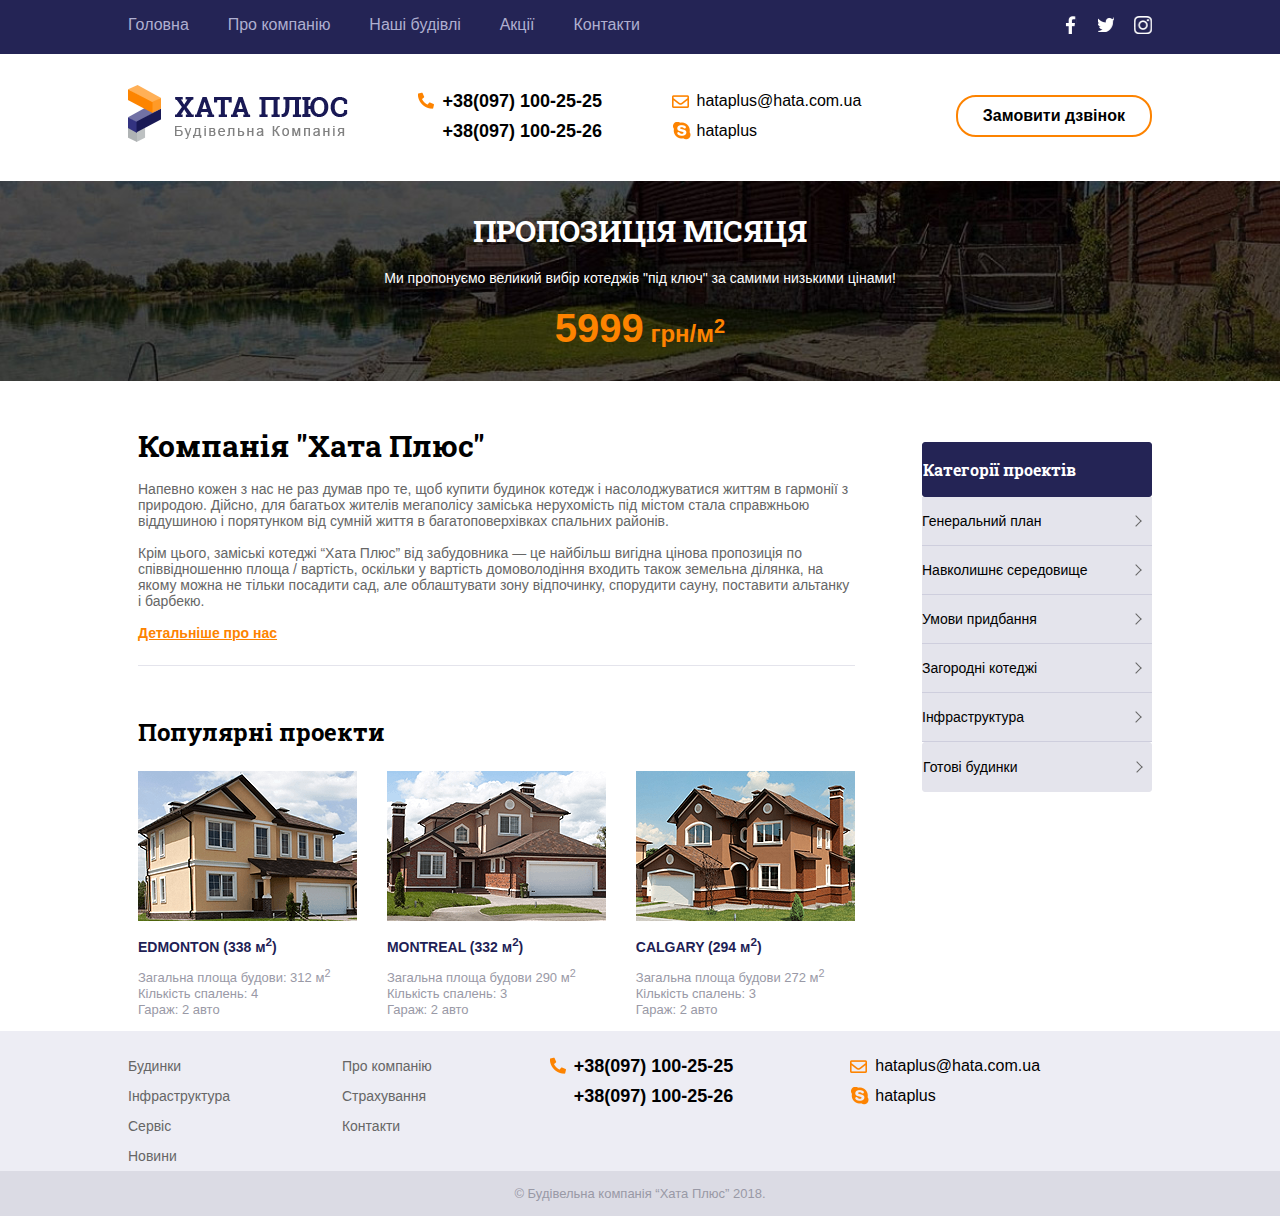
==== commit 99d73fab: "Merge remote-tracking branch 'origin/master'" ====
--- a/html/index.html
+++ b/html/index.html
@@ -1,149 +1,158 @@
 <!DOCTYPE html>
 <html lang="uk">
 <head>
-	<link rel="stylesheet" href="css/main_styles.css">
-	<link href="https://fonts.googleapis.com/css?family=Roboto+Slab:400,700&amp;subset=cyrillic" rel="stylesheet">
-	<link rel="stylesheet" href="css/arrow.css">
-	<meta charset="UTF-8">
-	<title>HataPlus.ua</title>
+    <link rel="stylesheet" href="css/main_styles.css">
+    <link href="https://fonts.googleapis.com/css?family=Roboto+Slab:400,700&amp;subset=cyrillic" rel="stylesheet">
+    <link rel="shortcut icon" type="image/x-icon" href="images/hata_favicon.ico">
+    <meta name="viewport"
+          content="width=device-width, user-scalable=no,
+		  initial-scale=1.0, maximum-scale=1.0,
+		  minimum-scale=1.0">
+    <meta charset="UTF-8">
+    <title>HataPlus - Головна</title>
 </head>
 <body>
-	<header class="clear">
-		<div class="panel clear">
-			<div class="resize">
-				<nav>
-					<div class="hamburger">
-						<input type="checkbox" id="hamburger" name="hamburger">
-						<label for="hamburger"></label>
-						<ul class="menu">
-							<li><a href="#">Головна</a></li>
-							<li><a href="#">Про компанію</a></li>
-							<li><a href="price.html">Наші будівлі</a></li>
-							<li><a href="#">Акції</a></li>
-							<li><a href="#">Контакти</a></li>
-						</ul>
-					</div>
-				</nav>
-				<div class="social">
-					<ul class="soc">
-						<li class="fb"><a href="http://www.facebook.com"></a></li>
-						<li class="tw"><a href="http://www.twitter.com"></a></li>
-						<li class="in"><a href="http://www.instagram.com">in</a></li>
-					</ul>
-				</div>
-			</div>
-		</div>
-		<div class="contacts resize">
-			<div class="logo">
-				<img src="images/hataPlusLogo.svg" alt="HataPlus-logo">
-			</div>
-			<div class="tels">
-				<p><span class="tel">+38(097) 100-25-25</span></p>
-				<p>+38(097) 100-25-26</p>
-			</div>
-			<div class="emailSkype">
-				<p><span class="mail">hataplus@hata.com.ua</span></p>
-				<p><span class="skype">hataplus</span></p>
-			</div>
-			<div class="orderCall">
-				<form action="" method="post">
-					<label>
-						<input type="submit" value="Замовити дзвінок">
-					</label>
-				</form>
-			</div>
-		</div>
-	</header>
-	<div class="proposal">
-		<p>Пропозиція місяця</p>
-		<p>Ми пропонуємо великий вибір котеджів "під ключ" за самими низькими цінами!</p>
-		<p><b>5999</b> грн/м<sup>2</sup></p>
-	</div>
-	<div class="resize clear">
-		<aside>
-			<ul>
-				<li>Категорії проектів</li>
-				<li>Генеральний план</li>
-				<li>Навколишнє середовище
-					<ul class="hidden_list">
-						<li>Продані</li>
-						<li>Заброньовані</li>
-						<li>В процесі будівництва</li>
-					</ul>
-				</li>
-				<li>Умови придбання</li>
-				<li>Загородні котеджі</li>
-				<li>Інфраструктура</li>
-				<li>Готові будинки</li>
-			</ul>
-		</aside>
-		<div class="main">
-			<main>
-				<section class="blabla">
-					<h2>Компанія "Хата Плюс"</h2>
-					<p>&nbsp;</p>
-					<p>Напевно кожен з нас не раз думав про те, щоб купити будинок котедж і насолоджуватися життям в гармонії з природою. Дійсно, для багатьох жителів мегаполісу заміська нерухомість під містом стала справжньою віддушиною і порятунком від сумній життя в багатоповерхівках спальних районів.
-					</p>
-					<p>&nbsp;</p>
-					<p>Крім цього, заміські котеджі “Хата Плюс” від забудовника — це найбільш вигідна цінова пропозиція по співвідношенню площа / вартість, оскільки у вартість домоволодіння входить також земельна ділянка, на якому можна не тільки посадити сад, але облаштувати зону відпочинку, спорудити сауну, поставити альтанку і барбекю.</p>
-					<p>&nbsp;</p>
-					<p><a href="#">Детальніше про нас</a></p>
-					<p>&nbsp;</p>
-				</section>
-				<hr>
-				<section>
-					<p>&nbsp;</p>
-					<h3>Популярні проекти</h3>
-					<div class="figures">
-						<!--figures - not flex, display: inline-block-->
-						<figure class="popular"><img src="images/edmonton.png" alt="Едмонтон">
-							<figcaption>EDMONTON (338 м<sup>2</sup>)</figcaption>
-							<p>Загальна площа будови: 312 м<sup>2</sup></p>
-							<p>Кількість спалень: 4</p>
-							<p>Гараж: 2 авто</p>
-						</figure>
-						<figure class="popular"><img src="images/montreal.png" alt="Монтріал">
-							<figcaption>MONTREAL (332 м<sup>2</sup>)</figcaption>
-							<p>Загальна площа будови 290 м<sup>2</sup></p>
-							<p>Кількість спалень: 3</p>
-							<p>Гараж: 2 авто</p>
-						</figure>
-						<figure class="popular"><img src="images/calgary.png" alt="Калгарі">
-							<figcaption>CALGARY (294 м<sup>2</sup>)</figcaption>
-							<p>Загальна площа будови 272 м<sup>2</sup></p>
-							<p>Кількість спалень: 3</p>
-							<p>Гараж: 2 авто</p>
-						</figure>
-					</div>
-				</section>
-			</main>
-		</div>
-	</div>
-	<footer>
-		<div class="resize clear">
-			<div class="links_1">
-				<p><a href="#">Будинки</a></p>
-				<p><a href="#">Інфраструктура</a></p>
-				<p><a href="#">Сервіс</a></p>
-				<p><a href="#">Новини</a></p>
-			</div>
-			<div class="links_2">
-				<p><a href="#">Про компанію</a></p>
-				<p><a href="#">Страхування</a></p>
-				<p><a href="#">Контакти</a></p>
-			</div>
-			<div class="footTels">
-				<p><span class="tel">+38(097) 100-25-25</span></p>
-				<p>+38(097) 100-25-26</p>
-			</div>
-			<div class="email_skype">
-				<p><span class="mail">hataplus@hata.com.ua</span></p>
-				<p><span class="skype">hataplus</span></p>
-			</div>
-		</div>
-	</footer>
-	<div class="bottom">
-		<p>© Будівельна компанія “Хата Плюс” 2018.</p>
-	</div>
+<header class="clear">
+    <div class="panel clear">
+        <div class="resize">
+            <nav>
+                <div class="hamburger">
+                    <input type="checkbox" id="hamburger" name="hamburger">
+                    <label for="hamburger"></label>
+                    <ul class="menu">
+                        <li><a href="#">Головна</a></li>
+                        <li><a href="#">Про компанію</a></li>
+                        <li><a href="price.html">Наші будівлі</a></li>
+                        <li><a href="#">Акції</a></li>
+                        <li><a href="#">Контакти</a></li>
+                    </ul>
+                </div>
+            </nav>
+            <div class="social">
+                <ul class="soc">
+                    <li class="fb"><a href="http://www.facebook.com"></a></li>
+                    <li class="tw"><a href="http://www.twitter.com"></a></li>
+                    <li class="in"><a href="http://www.instagram.com">in</a></li>
+                </ul>
+            </div>
+        </div>
+    </div>
+    <div class="contacts resize">
+        <div class="logo">
+            <img src="images/hataPlusLogo.svg" alt="HataPlus-logo">
+        </div>
+        <div class="tels">
+            <p><span class="tel">+38(097) 100-25-25</span></p>
+            <p>+38(097) 100-25-26</p>
+        </div>
+        <div class="emailSkype">
+            <p><span class="mail">hataplus@hata.com.ua</span></p>
+            <p><span class="skype">hataplus</span></p>
+        </div>
+        <div class="orderCall">
+            <form action="" method="post">
+                <label>
+                    <input type="submit" value="Замовити дзвінок">
+                </label>
+            </form>
+        </div>
+    </div>
+</header>
+<div class="proposal">
+    <p>Пропозиція місяця</p>
+    <p>Ми пропонуємо великий вибір котеджів "під ключ" за самими низькими цінами!</p>
+    <p><b>5999</b> грн/м<sup>2</sup></p>
+</div>
+<div class="resize clear">
+    <aside>
+        <ul>
+            <li>Категорії проектів</li>
+            <li class="afters">Генеральний план</li>
+            <li class="afters">Навколишнє середовище
+                <ul class="hidden_list">
+                    <li>Продані</li>
+                    <li>Заброньовані</li>
+                    <li>В процесі будівництва</li>
+                </ul>
+            </li>
+            <li class="afters">Умови придбання</li>
+            <li class="afters">Загородні котеджі</li>
+            <li class="afters">Інфраструктура</li>
+            <li class="afters">Готові будинки</li>
+        </ul>
+    </aside>
+    <div class="main">
+        <main>
+            <section class="blabla">
+                <h2>Компанія "Хата Плюс"</h2>
+                <p>&nbsp;</p>
+                <p>Напевно кожен з нас не раз думав про те, щоб купити будинок котедж і насолоджуватися життям в
+                    гармонії з природою. Дійсно, для багатьох жителів мегаполісу заміська нерухомість під містом стала
+                    справжньою віддушиною і порятунком від сумній життя в багатоповерхівках спальних районів.
+                </p>
+                <p>&nbsp;</p>
+                <p>Крім цього, заміські котеджі “Хата Плюс” від забудовника — це найбільш вигідна цінова пропозиція по
+                    співвідношенню площа / вартість, оскільки у вартість домоволодіння входить також земельна ділянка,
+                    на якому можна не тільки посадити сад, але облаштувати зону відпочинку, спорудити сауну, поставити
+                    альтанку і барбекю.</p>
+                <p>&nbsp;</p>
+                <p><a href="#">Детальніше про нас</a></p>
+                <p>&nbsp;</p>
+            </section>
+            <hr>
+            <section>
+                <p>&nbsp;</p>
+                <h3>Популярні проекти</h3>
+                <div class="figures">
+                    <!--figures - not flex, display: inline-block-->
+                    <figure class="popular"><img src="images/edmonton.png" alt="Едмонтон">
+                        <figcaption>EDMONTON (338 м<sup>2</sup>)</figcaption>
+                        <p>Загальна площа будови: 312 м<sup>2</sup></p>
+                        <p>Кількість спалень: 4</p>
+                        <p>Гараж: 2 авто</p>
+                    </figure>
+                    <figure class="popular"><img src="images/montreal.png" alt="Монтріал">
+                        <figcaption>MONTREAL (332 м<sup>2</sup>)</figcaption>
+                        <p>Загальна площа будови 290 м<sup>2</sup></p>
+                        <p>Кількість спалень: 3</p>
+                        <p>Гараж: 2 авто</p>
+                    </figure>
+                    <figure class="popular"><img src="images/calgary.png" alt="Калгарі">
+                        <figcaption>CALGARY (294 м<sup>2</sup>)</figcaption>
+                        <p>Загальна площа будови 272 м<sup>2</sup></p>
+                        <p>Кількість спалень: 3</p>
+                        <p>Гараж: 2 авто</p>
+                    </figure>
+                </div>
+            </section>
+        </main>
+    </div>
+</div>
+<footer>
+    <div class="resize clear">
+        <div class="links_1">
+            <p><a href="#">Будинки</a></p>
+            <p><a href="#">Інфраструктура</a></p>
+            <p><a href="#">Сервіс</a></p>
+            <p><a href="#">Новини</a></p>
+        </div>
+        <div class="links_2">
+            <p><a href="#">Про компанію</a></p>
+            <p><a href="#">Страхування</a></p>
+            <p><a href="#">Контакти</a></p>
+        </div>
+        <div class="footTels">
+            <p><span class="tel">+38(097) 100-25-25</span></p>
+            <p>+38(097) 100-25-26</p>
+        </div>
+        <div class="email_skype">
+            <p><span class="mail">hataplus@hata.com.ua</span></p>
+            <p><span class="skype">hataplus</span></p>
+        </div>
+    </div>
+</footer>
+<div class="bottom">
+    <p>© Будівельна компанія “Хата Плюс” 2018.</p>
+</div>
 </body>
-</html>
+</html>--- a/html/css/main_styles.css
+++ b/html/css/main_styles.css
@@ -363,17 +363,6 @@
     margin: 0 10px;
 }
 
-menu {
-    padding: 0;
-    margin: 0;
-}
-
-aside li {
-    list-style: none;
-    background: #e4e4ec;
-    padding: 16px;
-}
-
 h2 {
     font: bold 30px "Roboto Slab", serif;
     margin: 0;
@@ -444,6 +433,9 @@
 aside li {
     font: 14px "Arial", sans-serif;
     position: relative;
+    list-style: none;
+    background: #e4e4ec;
+    padding: 16px 0px;
 }
 
 aside>ul>li:first-child {
@@ -454,7 +446,7 @@
     border-radius: 3px;
 }
 
-aside>ul>li:not(:last-child) {
+.afters {
     border-bottom: 1px #cecedd solid;
 }
 
@@ -463,9 +455,34 @@
     border-radius: 3px;
 }
 
-aside>ul>li:not(:first-child):hover {
+.afters:hover {
     background-color: #fd8300;
     color: #fff;
+}
+
+.afters:after {
+    content: "";
+    position: absolute;
+    display: block;
+    border-top: 1px #666 solid;
+    border-right: 1px #666 solid;
+    transform: rotate(45deg);
+    width: 7px;
+    height: 7px;
+    top: 20px;
+    left: 210px;
+}
+
+.afters:hover:after {
+    content: "";
+    position: absolute;
+    border-top: 1px #fff solid;
+    border-right: 1px #fff solid;
+    width: 7px;
+    height: 7px;
+    transform: rotate(135deg);
+    top: 20px;
+    left: 210px;
 }
 
 .hidden_list {
@@ -485,13 +502,33 @@
 aside>ul>li:nth-child(3):hover .hidden_list {
     display: block;
     margin-top: 16px;
-    margin-left: -16px;
     margin-bottom: -16px;
 }
 
 @media screen and (max-width: 950px) {
     aside {
         float: none;
-        margin: 0 auto;
+        width: 100%;
+    }
+
+    aside>ul {
+        width: 100%;
+    }
+
+    aside>ul>li {
+        text-align: center;
+    }
+
+    .afters:after {
+        left: 550px;
+    }
+
+    .afters:hover:after {
+        left: 550px;
+    }
+
+    .hidden_list {
+        width: 100%;
+        box-sizing: border-box;
     }
 }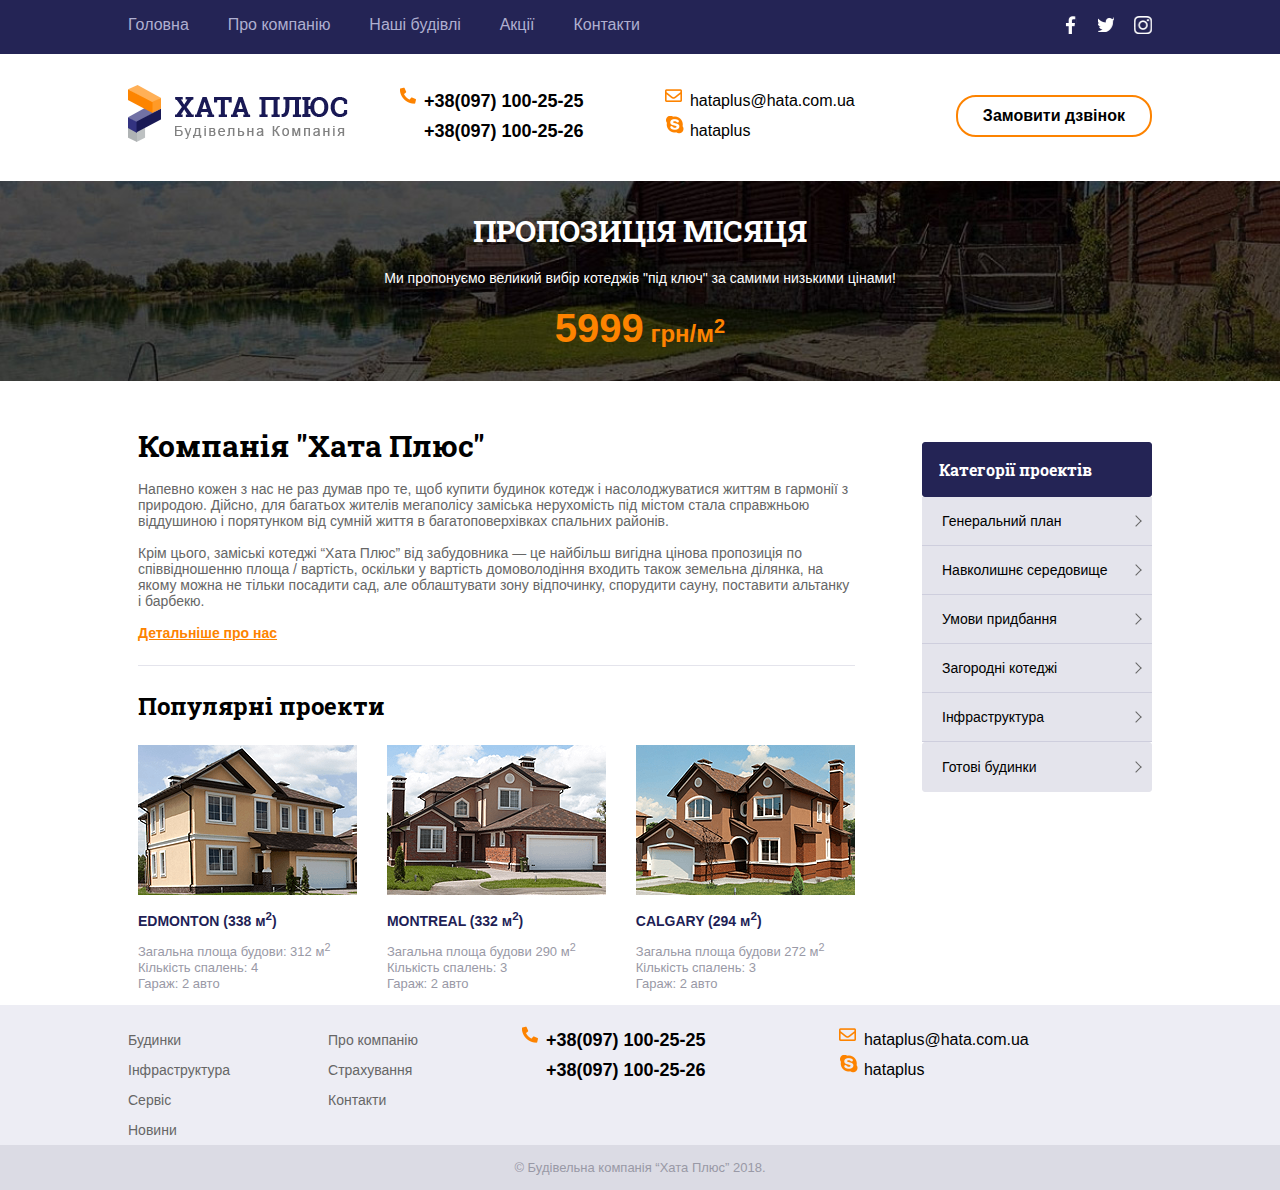
==== commit eda6a0ec: "main_com" ====
--- a/html/index.html
+++ b/html/index.html
@@ -1,7 +1,7 @@
 <!DOCTYPE html>
 <html lang="uk">
 <head>
-    <link rel="stylesheet" href="css/main_styles.css">
+    <link rel="stylesheet" href="css/styles.css">
     <link href="https://fonts.googleapis.com/css?family=Roboto+Slab:400,700&amp;subset=cyrillic" rel="stylesheet">
     <link rel="shortcut icon" type="image/x-icon" href="images/hata_favicon.ico">
     <meta name="viewport"
@@ -20,11 +20,11 @@
                     <input type="checkbox" id="hamburger" name="hamburger">
                     <label for="hamburger"></label>
                     <ul class="menu">
-                        <li><a href="#">Головна</a></li>
+                        <li><a href="index.html">Головна</a></li>
                         <li><a href="#">Про компанію</a></li>
                         <li><a href="price.html">Наші будівлі</a></li>
                         <li><a href="#">Акції</a></li>
-                        <li><a href="#">Контакти</a></li>
+                        <li><a href="contacts.html">Контакти</a></li>
                     </ul>
                 </div>
             </nav>
@@ -67,18 +67,18 @@
     <aside>
         <ul>
             <li>Категорії проектів</li>
-            <li class="afters">Генеральний план</li>
-            <li class="afters">Навколишнє середовище
+            <li class="afters"><span>Генеральний план</span></li>
+            <li class="afters"><span>Навколишнє середовище</span>
                 <ul class="hidden_list">
                     <li>Продані</li>
                     <li>Заброньовані</li>
                     <li>В процесі будівництва</li>
                 </ul>
             </li>
-            <li class="afters">Умови придбання</li>
-            <li class="afters">Загородні котеджі</li>
-            <li class="afters">Інфраструктура</li>
-            <li class="afters">Готові будинки</li>
+            <li class="afters"><span>Умови придбання</span></li>
+            <li class="afters"><span>Загородні котеджі</span></li>
+            <li class="afters"><span>Інфраструктура</span></li>
+            <li class="afters"><span>Готові будинки</span></li>
         </ul>
     </aside>
     <div class="main">
@@ -101,10 +101,8 @@
             </section>
             <hr>
             <section>
-                <p>&nbsp;</p>
                 <h3>Популярні проекти</h3>
                 <div class="figures">
-                    <!--figures - not flex, display: inline-block-->
                     <figure class="popular"><img src="images/edmonton.png" alt="Едмонтон">
                         <figcaption>EDMONTON (338 м<sup>2</sup>)</figcaption>
                         <p>Загальна площа будови: 312 м<sup>2</sup></p>
--- a/html/css/styles.css
+++ b/html/css/styles.css
@@ -0,0 +1,865 @@
+@charset "UTF-8";
+@font-face {
+    font-family: 'Roboto Slab';
+    src: url('fonts/Roboto Slab.eot');
+    src: url('fonts/Roboto Slab.woff2') format('woff2'),
+    url('fonts/Roboto Slab.woff') format('woff'),
+    url('fonts/Roboto Slab.svg#fonts/Roboto Slab') format('svg'),
+    url('fonts/Roboto Slab.eot?#iefix') format('embedded-opentype');
+    font-weight: normal;
+    font-style: normal;
+}
+
+body {
+    font-family: "Arial", serif;
+    margin: 0;
+    cursor: url("../images/cursor.cur"), auto;
+}
+
+input, label, textarea {
+    box-sizing: border-box;
+}
+
+p {
+    margin: 0;
+}
+
+span {
+    display: block;
+    width: 190px;
+    margin: 0 auto;
+}
+
+li {
+    list-style: none;
+}
+
+.clear:after {
+    content: "";
+    display: block;
+    clear: both;
+}
+
+.resize {
+    width: 80%;
+    margin: 0 auto;
+    max-width: 1280px;
+}
+
+/*header-footer styles start*/
+.panel {
+    position: fixed;
+    width: 100%;
+    z-index: 1;
+
+}
+
+#hamburger {
+    display: none;
+}
+
+.menu {
+    padding-left: 0;
+}
+
+.social a {
+    display: inline-block;
+}
+
+.social li {
+    padding-left: 20px;
+}
+
+.social .fb a {
+    width: 12px;
+    height: 18px;
+    background: url("../images/spriteWhite.png") no-repeat 41%;
+}
+
+.social .fb a:hover {
+    background: url("../images/spriteOrange.png") no-repeat 41%;
+}
+
+.social .tw a {
+    width: 17px;
+    height: 18px;
+    background: url("../images/spriteWhite.png") no-repeat -1%;
+}
+
+.social .tw a:hover {
+    background: url("../images/spriteOrange.png") no-repeat -1%;
+}
+
+.social .in a {
+    width: 18px;
+    height: 18px;
+    background: url("../images/spriteWhite.png") no-repeat 21%;
+}
+
+.social .in a:hover {
+    background: url("../images/spriteOrange.png") no-repeat 21%;
+}
+
+span, .tel {
+    position: relative;
+
+}
+
+.mail:before {
+    content: "";
+    display: inline-block;
+    position: absolute;
+    height: 18px;
+    width: 17px;
+    background: url("../images/spriteOrange.png") 117px;
+    pointer-events: none;
+    left: -25px;
+    top: 0;
+}
+
+.skype:before {
+    content: "";
+    display: inline-block;
+    position: absolute;
+    height: 18px;
+    width: 19px;
+    background: url("../images/spriteOrange.png") 136px;
+    pointer-events: none;
+    left: -25px;
+    top: 0;
+}
+
+.tel:before {
+    content: "";
+    display: inline-block;
+    position: absolute;
+    height: 18px;
+    width: 17px;
+    background: url("../images/spriteOrange.png") 153px;
+    pointer-events: none;
+    left: -25px;
+    top: 0;
+}
+
+nav {
+    min-width: 50%;
+    float: left;
+}
+
+nav a {
+    color: #afafd0;
+}
+
+nav a:hover {
+    color: #fd8300;
+}
+
+nav a {
+    text-decoration: none;
+    color: #afafd0;
+}
+
+.social {
+    min-width: 10%;
+    float: right;
+}
+
+.social a {
+    color: transparent;
+}
+
+nav a:hover, .links_1 a:hover, .links_2 a:hover {
+    color: #fd8300;
+}
+
+.contacts p, footer p {
+    line-height: 30px;
+}
+
+.tels p, .footTels p {
+    font: bold 18px/30px Arial, sans-serif;
+}
+
+.contacts, .menu, .soc, footer .resize {
+    display: flex;
+    flex-wrap: wrap;
+    justify-content: space-between;
+}
+
+.contacts {
+    align-items: center;
+    padding: 85px 0 35px;
+
+}
+
+footer {
+    background-color: #ededf4;
+    padding-top: 20px;
+}
+
+.footTels, .email_skype {
+    padding-left: 30px;
+}
+
+.links_1 a, .links_2 a {
+    text-decoration: none;
+    font: normal 14px/26px Arial, sans-serif;
+    color: #666666;
+}
+
+.tels, .emailSkype, .orderCall {
+    padding-left: 30px;
+}
+
+/*contacts_styles_begin (also in media)*/
+h4 {
+    font: bold 14px "Roboto Slab", serif;
+    margin-top: 0;
+}
+
+.shadow:after {
+    content: "";
+    display: block;
+    height: 8px;
+    background: linear-gradient(to bottom, rgba(31,31,86,0.1) 0%,rgba(31,31,86,0) 100%);
+}
+
+
+.Contacts div  {
+    font-size: 14px;
+    vertical-align: top;
+}
+
+.Contacts ._tel {
+    font: bold 18px/30px Arial, sans-serif;
+}
+
+.office p:last-child {
+    text-decoration: underline;
+}
+
+.Contacts  div {
+    display: inline-block;
+    width: 25%;
+    min-width: 160px;
+}
+
+.Contacts:after {
+    content: "";
+    display: block;
+    height: 2px;
+    background: #f6f6f9;
+    margin-top: 20px;
+}
+.map-back {
+    padding: 35px 0;
+}
+
+.map {
+    width: 49%;
+    display: inline-block;
+
+}
+
+iframe {
+    border: none;
+    width: 100%;
+    height: 300px;
+}
+
+
+.name, .phone, .subject, textarea {
+    border: solid 1px #c5c5d4;
+    border-radius: 2px;
+    height: 40px;
+    margin-bottom: 10px;
+    padding-left: 10px;
+    font: italic 13px Arial, sans-serif;
+}
+
+
+.back {
+    float: right;
+    width: 49%;
+
+}
+.name {
+    width: 49%;
+}
+
+.phone {
+    float: right;
+    width: 49%;
+}
+.subject, textarea {
+    width: 100%;
+}
+
+textarea {
+    height: 110px;
+    padding-top: 15px;
+}
+
+.office, .consult {
+    padding: 0 5% 10px 0;
+}
+
+.Contacts .rekvizit {
+    width: 25%;
+    padding-left: 4%;
+}
+
+.submit, .news {
+    display: block;
+    float: left;
+}
+.news {
+    width: 56%;
+    font: normal 13px Arial, sans-serif;
+    color: #666666;
+    border: none;
+    padding-left: 0;
+    text-align: right;
+}
+
+.submit {
+    background: none;
+    border: solid 2px #fd8300;
+    padding: 8px 25px;
+    border-radius: 20px;
+    font: bold 14px Arial, sans-serif;
+    margin-right: 3%;
+}
+
+.submit:hover {
+    background-color: #fd8300;
+    color: #fff;
+}
+/*contacts_styles_end*/
+
+@media screen and (max-width: 1125px) {
+    .figures {
+        display: block;
+    }
+
+    .resize {
+        width: 90%;
+    }
+}
+
+@media screen and (max-width: 940px) {
+    .orderCall {
+        padding-left: 40%;
+    }
+
+    .menu li {
+        padding-right: 10px;
+    }
+    .news {
+        float: right;
+        width: 50%;
+    }
+}
+
+
+@media screen and (max-width: 690px) {
+    /*hamburger menu and footer*/
+    .contacts {
+        padding: 65px 0 5px;
+    }
+
+    .contacts div {
+        padding-top: 10px;
+        padding-bottom: 10px;
+    }
+
+    .orderCall {
+        padding: 0;
+
+    }
+
+    nav {
+        position: relative;
+    }
+
+    .menu {
+        display: none;
+        padding-left: 0;
+        margin: 0;
+    }
+
+    .menu {
+        background-color: rgba(36, 36, 85, 0.8);
+        z-index: 2;
+        position: absolute;
+        top: 34px;
+        left: 0;
+    }
+
+    .menu li {
+        font: bold 30px/70px Arial, sans-serif;
+
+    }
+
+    .hamburger {
+        display: block;
+    }
+
+    #hamburger:checked ~ .menu {
+        display: block;
+        position: absolute;
+        top: 54px;
+        min-width: 280px;
+        padding-left: 15px;
+
+    }
+
+    .hamburger label {
+        display: inline-block;
+        width: 60px;
+        height: 50px;
+        cursor: pointer;
+        z-index: 2;
+    }
+
+    .hamburger label:before {
+        content: "";
+        position: absolute;
+        top: 18px;
+        left: 10px;
+        width: 1em;
+        height: 0.15em;
+        background: white;
+        box-shadow: 0 0.25em 0 0 white,
+        0 0.5em 0 0 white;
+        transform: scale(2);
+        z-index: 3;
+    }
+    .Contacts div{
+        width: 20%;
+    }
+    .office, .consult {
+        padding: 0 4% 10px 0;
+    }
+
+    .Contacts .rekvizit {
+        width: 30%;
+        padding-left: 0;
+    }
+    .map, .back {
+        width: 100%;
+        display: block;
+    }
+}
+
+@media screen and (max-width: 575px) {
+    .contacts div {
+        margin: 0 auto;
+        float: none;
+        max-width: 100%;
+
+    }
+}
+@media screen and (max-width: 400px) {
+    .Contacts div, .Contacts .rekvizit, h3 {
+        padding-left: 22%;
+    }
+    .news {
+        width: 47%;
+        text-align: center;
+    }
+}
+
+.panel {
+    background-color: #242455;
+}
+
+.orderCall input {
+    background: none;
+    border: solid 2px #fd8300;
+    padding: 10px 25px;
+    border-radius: 20px;
+    font: bold 16px Arial, sans-serif;
+
+}
+
+.orderCall input:hover {
+    background-color: #fd8300;
+    color: #fff;
+}
+
+.Contacts > div {
+    display: inline-block;
+    /*width: 30%;*/
+}
+/*
+.rekvizit {
+    width: 49%;
+}*/
+
+#map {
+    height: 400px;
+    width: 50%;
+}
+
+.bottom p {
+    background-color: #dbdbe4;
+    color: #9999a6;
+    text-align: center;
+    font: normal 13px/45px Arial, sans-serif;
+
+}
+/*header-footer styles end*/
+
+/*main_styles*/
+.proposal {
+    text-align: center;
+    background: url("../images/proposal.jpg") no-repeat;
+    background-size: cover;
+    padding: 30px 0;
+    margin: 0 auto 45px auto;
+    min-height: 140px;
+}
+
+.proposal p {
+    margin: 0;
+}
+
+.proposal p:first-child {
+    font: bold 30px "Roboto Slab", serif;
+    color: #fff;
+    text-transform: uppercase;
+}
+
+.proposal p:nth-child(2) {
+    font: normal 14px "Arial", sans-serif;
+    color: #fff;
+    margin: 20px 0;
+}
+
+.proposal p:last-child {
+    font-family: "Arial", sans-serif;
+    font-weight: bold;
+    color: #fd8300;
+}
+
+.proposal p:last-child b {
+    font-size: 40px;
+}
+
+.proposal p:last-child {
+    font-size: 24px;
+}
+
+.main {
+    width: 70%;
+    float: left;
+    margin: 0 10px;
+}
+
+h2 {
+    font: bold 30px "Roboto Slab", serif;
+    margin: 0;
+}
+
+h3 {
+    font: bold 24px "Roboto Slab", serif;
+    margin-bottom: 10px;
+}
+
+hr {
+    height: 1px;
+    background-color: #e4e4ec;
+    border: none;
+}
+
+.blabla p {
+    margin: 0;
+    font: normal 14px "Arial", sans-serif;
+    color: #666;
+}
+
+.blabla a {
+    color: #fd8300;
+    font: bold 14px "Arial", sans-serif;
+}
+
+.figures {
+    display: flex;
+    justify-content: space-between;
+    flex-wrap: wrap;
+}
+
+figcaption {
+    margin: 10px 0;
+    font: bold 14px "Arial", sans-serif;
+    color: #1f1f56;
+}
+
+figcaption:hover {
+    text-decoration: underline;
+    cursor: pointer;
+}
+
+figure {
+    margin-left: 0;
+    margin-right: 0;
+    font: 13px "Arial", sans-serif;
+    color: #9999a6;
+    line-height: 16px;
+}
+
+figure:nth-child(2) {
+    margin-left: 5px;
+    margin-right: 5px;
+}
+
+aside {
+    width: 230px;
+    float: right;
+}
+
+aside ul {
+    width: 230px;
+    padding: 0;
+}
+
+aside li {
+    font: 14px "Arial", sans-serif;
+    position: relative;
+    list-style: none;
+    background: #e4e4ec;
+    padding: 16px 16px;
+}
+
+aside > ul > li:first-child {
+    font: bold 16px "Roboto Slab", serif;
+    background-color: #242455;
+    color: #fff;
+    border: 1px #242455 solid;
+    border-radius: 3px;
+}
+
+.afters {
+    border-bottom: 1px #cecedd solid;
+}
+
+aside > ul > li:last-child {
+    border: 1px #e4e4ec solid;
+    border-radius: 3px;
+}
+
+.afters:hover {
+    background-color: #fd8300;
+    color: #fff;
+}
+
+.afters span:after {
+    content: "";
+    position: absolute;
+    display: block;
+    border-top: 1px #666 solid;
+    border-right: 1px #666 solid;
+    transform: rotate(45deg);
+    width: 7px;
+    height: 7px;
+    top: 4px;
+    left: 190px;
+}
+
+.afters:hover span:after {
+    content: "";
+    position: absolute;
+    border-top: 1px #fff solid;
+    border-right: 1px #fff solid;
+    width: 7px;
+    height: 7px;
+    transform: rotate(135deg);
+    top: 3px;
+    left: 190px;
+}
+
+.hidden_list {
+    display: none;
+    background-color: #e4e4ec;
+    margin-top: 16px;
+    margin-bottom: -16px;
+    margin-left: -16px;
+}
+
+.hidden_list li {
+    color: #666;
+}
+
+.hidden_list li:hover {
+    background-color: #cecedd;
+}
+
+aside > ul > li:nth-child(3):hover .hidden_list {
+    display: block;
+}
+
+@media screen and (max-width: 1125px) {
+    .main {
+        width: 100%;
+    }
+
+    aside {
+        float: none;
+        width: 100%;
+    }
+
+    aside > ul {
+        width: 100%;
+    }
+
+    aside > ul > li {
+        text-align: center;
+        padding: 16px 0;
+    }
+
+    .afters span:after {
+        left: 190px;
+    }
+
+    .afters:hover span:after {
+        left: 190px;
+    }
+
+    .hidden_list {
+        width: 100%;
+        box-sizing: border-box;
+        margin-left: 0;
+    }
+}
+
+/*main_styles*/
+
+/*price_styles*/
+
+.price_h3 {
+    font: bold 24px "Roboto Slab", serif;
+    color: #24242b;
+    line-height: 20px;
+}
+
+.price_p {
+    margin: 0;
+    font: normal 14px "Arial", sans-serif;
+    color: #666;
+}
+
+.price .price_p {
+    line-height: 25px;
+}
+
+table {
+    width: 100%;
+    text-align: left;
+    border-collapse: collapse;
+}
+
+@media screen and (max-width: 600px) {
+    .table {
+        overflow-x: scroll;
+    }
+}
+
+.table {
+    margin: 30px 0;
+}
+
+thead {
+    background-color: #1f1f56;
+    color: #fff;
+    font: bold 14px "Roboto Slab", serif;
+}
+
+tbody {
+    background-color: #e4e4ec;
+    color: #666;
+    font: normal 14px "Arial", sans-serif;
+}
+
+tbody td {
+    border-top: 1px #cecedd solid;
+}
+
+td {
+    padding: 15px 20px;
+}
+
+tbody tr:hover {
+    background-color: #fd8300;
+    color: #fff;
+}
+
+thead tr td:first-child {
+    border-top-left-radius: 3px;
+}
+
+thead tr td:last-child {
+    border-top-right-radius: 3px;
+}
+
+tbody tr:last-child td:first-child {
+    border-bottom-left-radius: 3px;
+}
+
+tbody tr:last-child td:last-child {
+    border-bottom-right-radius: 3px;
+}
+
+thead tr td:last-child,
+tbody tr td:last-child {
+    text-align: right;
+    min-width: 65px;
+    padding: 1% 3%;
+}
+
+.hyperlink {
+    display: block;
+    margin: 30px 0;
+    color: #fd8300;
+    font: bold 14px "Arial", sans-serif;
+}
+
+.price_figures {
+    display: flex;
+    justify-content: space-between;
+    flex-wrap: wrap;
+    width: 100%;
+    margin-bottom: 50px;
+}
+
+.price_figures figure {
+    margin: 0 0 10px 0;
+}
+
+.price_figures figure:first-child,
+.price_figures figure:nth-child(2),
+.price_figures figure:nth-child(3),
+.price_figures figure:last-child {
+    margin-right: 10px;
+}
+
+.price_figures figcaption {
+    font: bold 14px "Arial", sans-serif;
+    color: #1f1f56;
+    line-height: 24px;
+}
+
+.price_figures figcaption b {
+    text-transform: uppercase;
+}
+
+.price_figures figcaption:hover {
+    text-decoration: underline;
+    cursor: pointer;
+}
+
+.price_figures .price_p {
+    font-size: 13px;
+}
+/*price_styles*/
+
